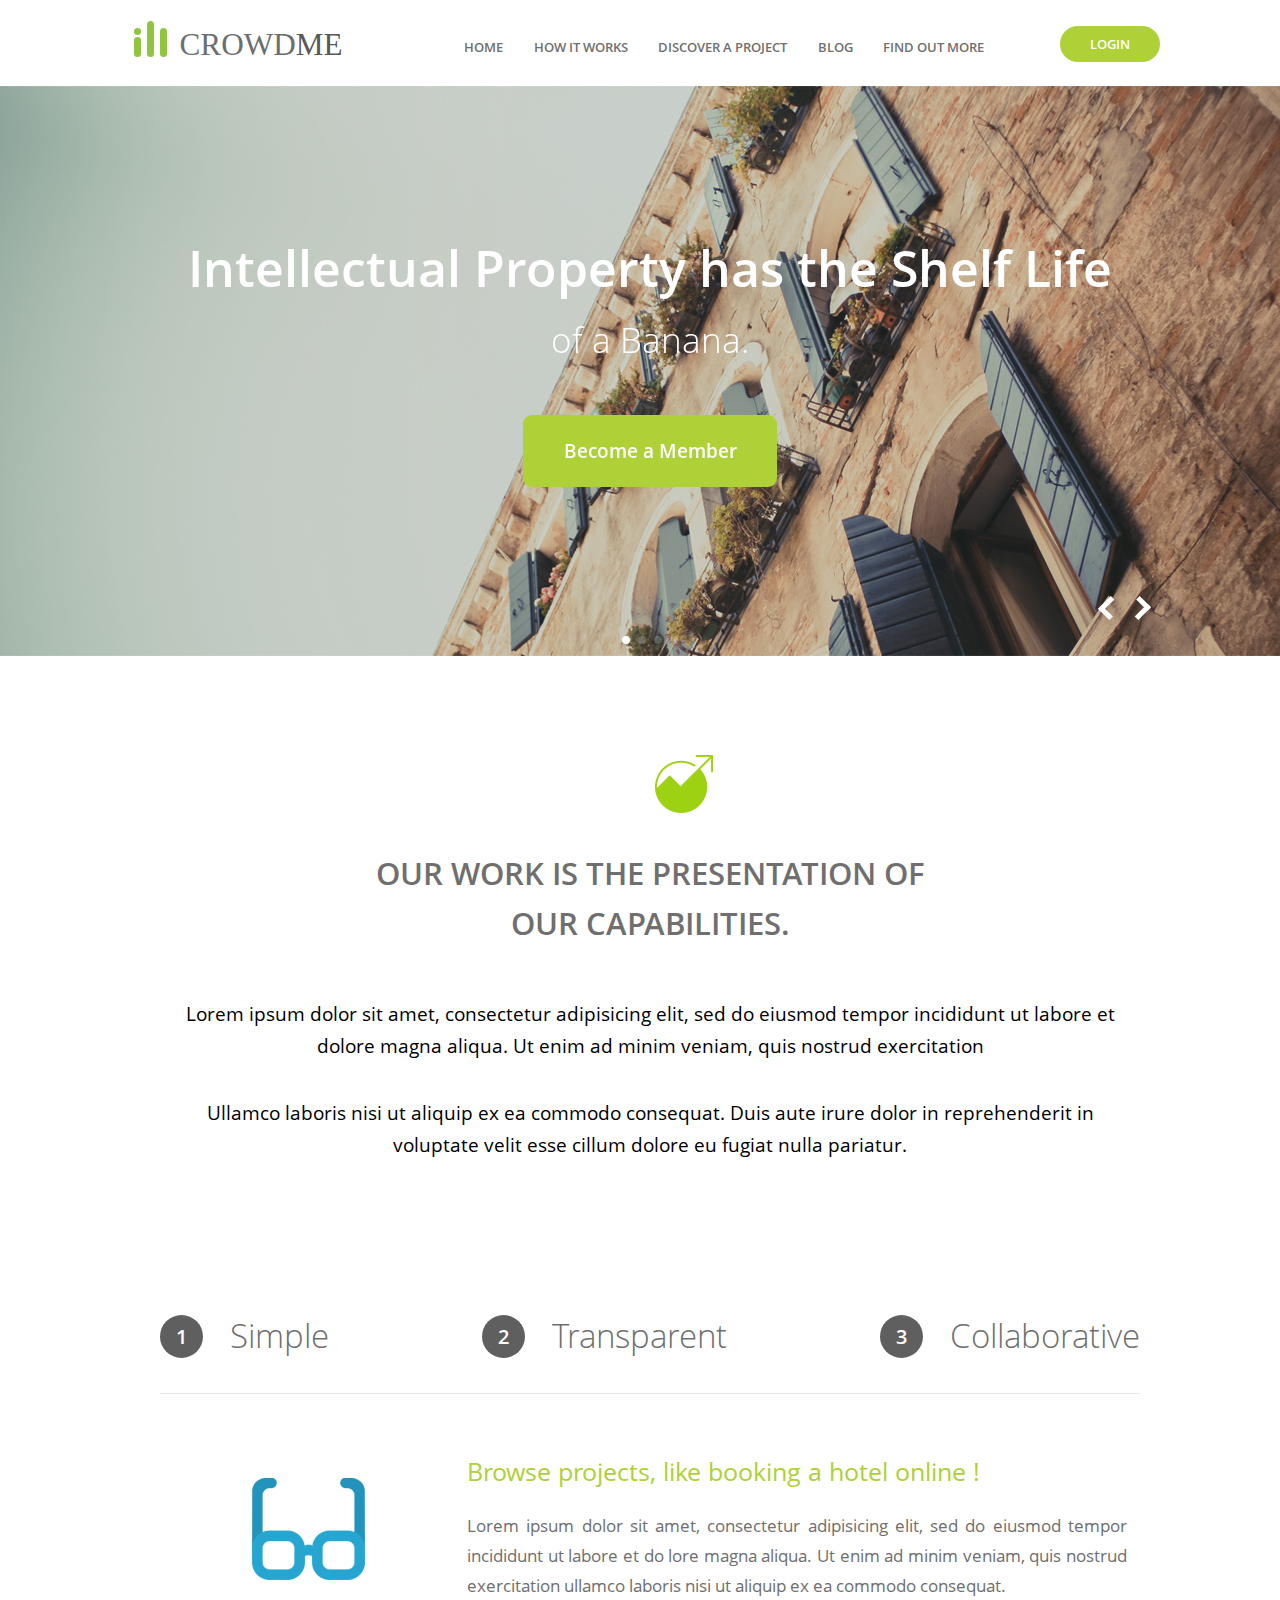
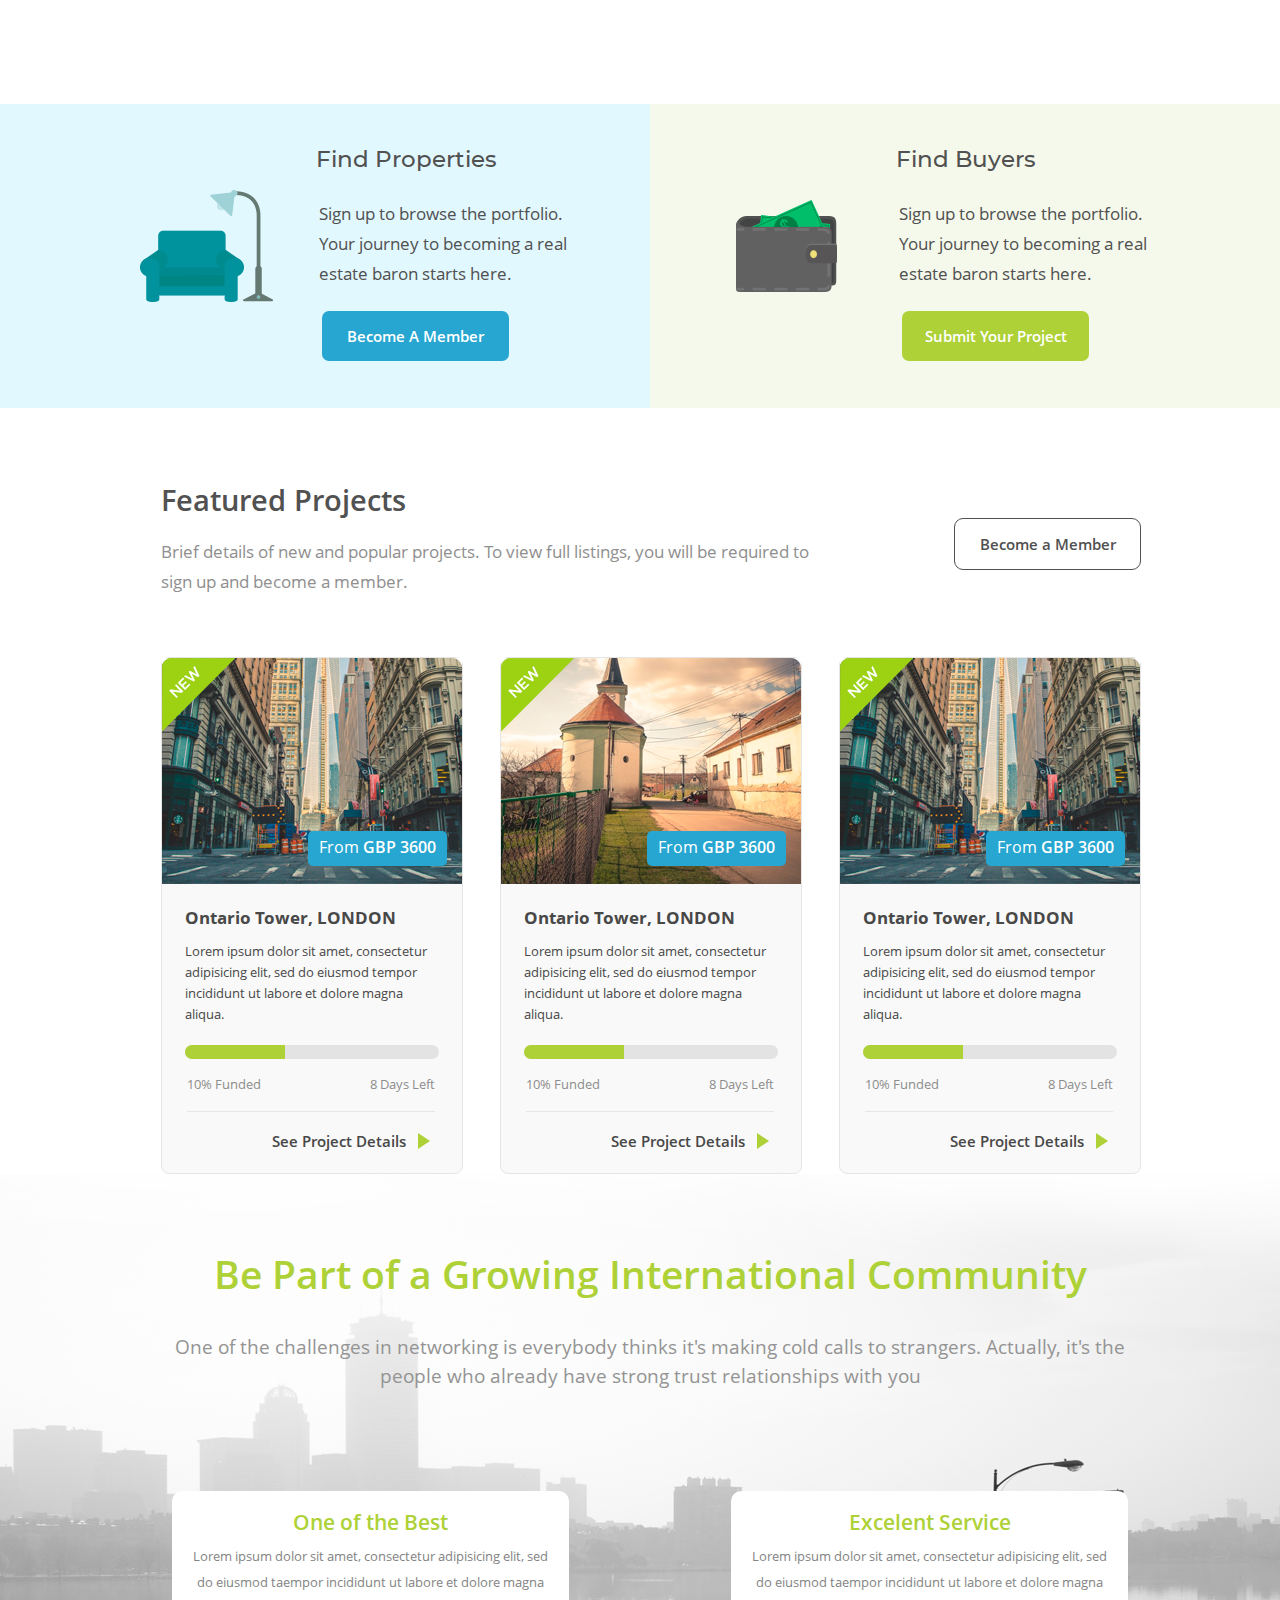
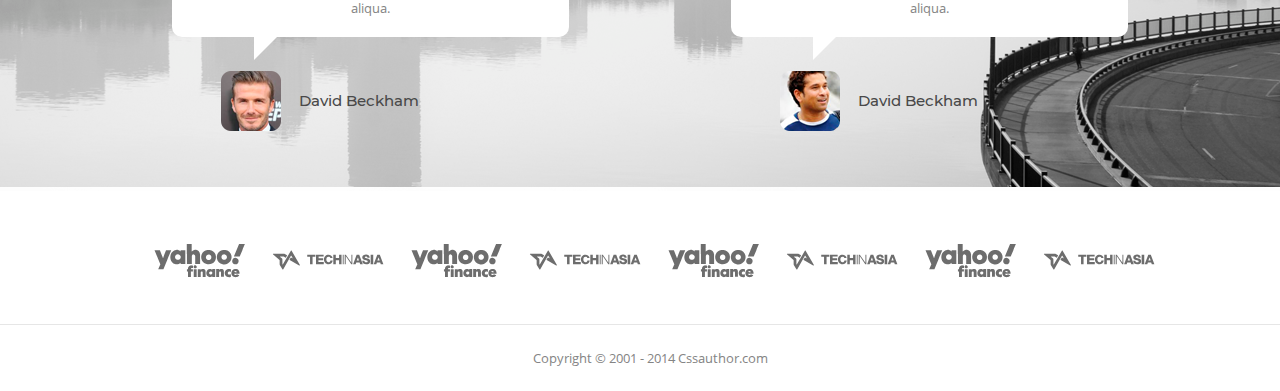
==== index.html @ 262b47b3 "Initial commit" ====
<!DOCTYPE html>
<html lang="en">
<head>
    <meta charset="UTF-8">
    <link rel="stylesheet" href="https://cdn.jsdelivr.net/npm/swiper@9/swiper-bundle.min.css"/>
    <link rel="stylesheet" href="style/style.css">
    <title>Crowdme</title>
</head>
<body>
    <header>
        <div class="header-logo-wrapper">
            <a href="#" class="header-logo">
                <svg id="Logo" xmlns="http://www.w3.org/2000/svg" width="209" height="36" viewBox="0 0 209 36">
                    <defs>
                      <style>
                        .cls-1 {
                          font-size: 31.2px;
                          text-anchor: middle;
                          fill: #6d6e70;
                          font-family: Nunito;
                          text-transform: uppercase;
                        }
                        .cls-2 { fill: #595959; }
                        .cls-3 { fill: #8fc63d; }
                      </style>
                    </defs>
                    <text id="Crowdme" class="cls-1" x="127" y="34"><tspan x="127">Crowd<tspan class="cls-2">me</tspan></tspan></text>
                    <rect id="Rounded_Rectangle_13" data-name="Rounded Rectangle 13" class="cls-3" y="16" width="7" height="20" rx="3.5" ry="3.5"/>
                    <rect id="Rounded_Rectangle_13_copy" data-name="Rounded Rectangle 13 copy" class="cls-3" x="13" width="7" height="36" rx="3.5" ry="3.5"/>
                    <circle class="cls-3" cx="3.5" cy="10.5" r="3.5"/>
                    <rect id="Rounded_Rectangle_13_copy_2" data-name="Rounded Rectangle 13 copy 2" class="cls-3" x="26" y="7" width="7" height="29" rx="3.5" ry="3.5"/>
                  </svg> 
            </a>
        </div>
        <div class="header-nav-wrapper">
            <nav class="header-nav">
                <ul class="header-navigation-list">
                    <li><a href="#" class="navigation-list-item">HOME</a></li>
                    <li><a href="#" class="navigation-list-item">HOW IT WORKS</a></li>
                    <li><a href="#" class="navigation-list-item">DISCOVER A PROJECT</a></li>
                    <li><a href="#" class="navigation-list-item">BLOG</a></li>
                    <li><a href="#" class="navigation-list-item">FIND OUT MORE</a></li>
                </ul>
            </nav>
        </div>
        <div class="header-login-wrapper">
            <a href="#" class="header-login popup-login-open">LOGIN</a>
        </div>
    </header>
    <main>
        <div class="main-image-wrapper">
            <section class="main-image-container">
                <div class="main-slider swiper-container">
                    <div class="main-swiper-slider swiper-wrapper">
                        <div class="swiper-slide">
                            <img src="img/slider/1.jpg" alt="" width="1300" height="570">
                        </div>
                        <div class="swiper-slide">
                            <img src="img/slider/2.jpg" alt="" width="1300" height="570">
                        </div>
                        <div class="swiper-slide">
                            <img src="img/slider/3.jpg" alt="" width="1300" height="570">
                        </div>
                        <div class="swiper-slide">
                            <img src="img/slider/4.jpg" alt="" width="1300" height="570">
                        </div>
                    </div>
                </div>
                <div class="main-header-wrapper">
                    <h1 class="main-header">
                        Intellectual Property has the Shelf Life
                        <span class="main-header-secondline">of a Banana.</span>
                    </h1>
                    <a href="popup-become-a-member.html" class="main-header-member popup-Become-A-Member-open">Become a Member</a>
                </div>
                <div class="main-slider-container">
                    <div class="slider-button previous slide-prev"></div>
                    <div class="slider-button next slide-next"></div>
                </div>
                <div class="swiper-pagination"></div>
            </section>
            <section class="main-work-presentation work-header-wrapper">
                <img src="img/main-work.png" alt="Декоративный элемент: Логотип" width="58" height="58" class="main-work-img">
                <div class="work-wrapper">
                    <h2 class="work-header">OUR WORK IS THE PRESENTATION OF OUR CAPABILITIES.</h2>
                </div>
                <div class="work-paragraph-wrapper">    
                    <p class="work-paragraph">
                        Lorem ipsum dolor sit amet, consectetur adipisicing elit, sed do eiusmod tempor incididunt ut labore et dolore magna aliqua. Ut enim ad minim veniam, quis nostrud exercitation
                    </p>
                    <p class="work-paragraph second-paragraph">
                        Ullamco laboris nisi ut aliquip ex ea commodo consequat. Duis aute irure dolor in reprehenderit in voluptate velit esse cillum dolore eu fugiat nulla pariatur.
                    </p>
                </div>
            </section>
            <section class="main-menu">
                <div class="main-menu-wrapper">
                    <div class="menu-listwrapper">
                        <ul class="main-menu-list">
                            <li class="main-menu-item">
                                <a href="#">
                                    <p class="item-paragraph">Simple</p>
                                </a>
                            </li>
                            <li class="main-menu-item">
                                <a href="#">
                                    <p class="item-paragraph">Transparent</p>
                                </a>
                            </li>
                            <li class="main-menu-item">
                                <a href="#">
                                    <p class="item-paragraph">Collaborative</p>
                                </a>
                            </li>
                        </ul>
                    </div>
                    <div class="menu-textwrapper">
                        <img src="img/main-glasses.png" alt="Декоративный элемент: Очки" width="113" height="113" class="main-menu-img">
                        <div class="main-menu-textwrapper">
                            <h2 class="main-menu-header">Browse projects, like booking a hotel online !</h2>
                            <p class="main-menu-paragraph">
                                Lorem ipsum dolor sit amet, consectetur adipisicing elit, sed do eiusmod tempor incididunt ut labore et do lore magna aliqua. Ut enim ad minim veniam, quis nostrud exercitation ullamco laboris nisi ut aliquip ex ea commodo consequat.
                            </p>
                        </div>
                    </div>
                </div>
            </section>
            <section class="main-findmenu">
                <div class="main-findmenu-wrapper">
                    <div class="findmenu">
                        <img src="img/main-findmenu-1.png" alt="Декоративный элемент: Лампа и кресло" width="133" height="112" class="main-findmenu-img">
                        <div class="findmenu-container">
                            <h2 class="findmenu-header">Find Properties</h2>
                            <p class="findmenu-paragraph">
                                Sign up to browse the portfolio. Your journey to becoming a real estate baron starts here.
                            </p>
                            <div class="findmenu-button-container">
                                <a href="#" class="findmenu-button popup-Become-A-Member-open">Become A Member</a>
                            </div>
                        </div>
                    </div>
                    <div class="findmenu findmenu-second">
                        <img src="img/main-findmenu-2.png" alt="Декоративный элемент: Лампа и кресло" width="133" height="112" class="main-findmenu-img">
                        <div class="findmenu-container">
                            <h2 class="findmenu-header">Find Buyers</h2>
                            <p class="findmenu-paragraph">
                                Sign up to browse the portfolio. Your journey to becoming a real estate baron starts here.
                            </p>
                            <div class="findmenu-button-container">
                                <a href="#" class="findmenu-button submit-button popup-login-open">Submit Your Project</a>
                            </div>
                        </div>
                    </div>
                </div>
            </section>
            <section class="main-featured">
                <div class="main-featured-wrapper">
                    <div class="featured-header-container">
                        <div class="featured-header-wrapper">
                            <h3 class="featured-header">Featured Projects</h3>
                            <p class="featured-paragraph">
                                Brief details of new and popular projects. To view full listings, you will be required to sign up and become a member.
                            </p>
                        </div>
                        <div class="featured-button-wrapper">
                            <a href="#" class="featured-button popup-Become-A-Member-open">Become a Member</a>
                        </div>
                    </div>
                    <div class="featured-cards-container">
                        <article class="featured-card">
                            <div class="card-description-wrapper">
                                <div class="card-img-wrapper">
                                    <img src="img/main-featured-1.png" alt="Карточка продукта" width="300" height="226" class="card-img">
                                    <p class="card-paragraph">From <span class="card-span">GBP 3600</span></p>
                                </div>
                                <div class="card-descriprion-container">
                                    <h4 class="card-description-header">Ontario Tower, LONDON</h4>
                                    <p class="card-description-paragraph">
                                        Lorem ipsum dolor sit amet, consectetur adipisicing elit, sed do eiusmod tempor incididunt ut labore et dolore magna aliqua.
                                    </p>
                                    <div class="card-line-bg">
                                        <div class="card-line card-secondline"></div>
                                    </div>
                                    <table class="card-line-wrapper">
                                        <tr class="card-line-text">
                                            <td class="line-text">10% Funded</td>
                                            <td class="line-text">8 Days Left</td>
                                        </tr>
                                    </table>
                                    <a href="#" class="card-details-wrapper">
                                        See Project Details
                                        <div class="card-details-treangle"></div>
                                    </a>
                                </div>
                            </div>
                        </article>
                        <article class="featured-card">
                            <div class="card-description-wrapper">
                                <div class="card-img-wrapper">
                                    <img src="img/main-featured-2.png" alt="Карточка продукта" width="300" height="226" class="card-img">
                                    <p class="card-paragraph">From <span class="card-span">GBP 3600</span></p>
                                </div>
                                <div class="card-descriprion-container">
                                    <h4 class="card-description-header">Ontario Tower, LONDON</h4>
                                    <p class="card-description-paragraph">
                                        Lorem ipsum dolor sit amet, consectetur adipisicing elit, sed do eiusmod tempor incididunt ut labore et dolore magna aliqua.
                                    </p>
                                    <div class="card-line-bg">
                                        <div class="card-line card-secondline"></div>
                                    </div>
                                    <table class="card-line-wrapper">
                                        <tr class="card-line-text">
                                            <td class="line-text">10% Funded</td>
                                            <td class="line-text">8 Days Left</td>
                                        </tr>
                                    </table>
                                    <a href="#" class="card-details-wrapper">
                                        See Project Details
                                        <div class="card-details-treangle"></div>
                                    </a>
                                </div>
                            </div>
                        </article>
                        <article class="featured-card">
                            <div class="card-description-wrapper">
                                <div class="card-img-wrapper">
                                    <img src="img/main-featured-3.png" alt="Карточка продукта" width="300" height="226" class="card-img">
                                    <p class="card-paragraph">From <span class="card-span">GBP 3600</span></p>
                                </div>
                                <div class="card-descriprion-container">
                                    <h4 class="card-description-header">Ontario Tower, LONDON</h4>
                                    <p class="card-description-paragraph">
                                        Lorem ipsum dolor sit amet, consectetur adipisicing elit, sed do eiusmod tempor incididunt ut labore et dolore magna aliqua.
                                    </p>
                                    <div class="card-line-bg">
                                        <div class="card-line card-secondline"></div>
                                    </div>
                                    <table class="card-line-wrapper">
                                        <tr class="card-line-text">
                                            <td class="line-text">10% Funded</td>
                                            <td class="line-text">8 Days Left</td>
                                        </tr>
                                    </table>
                                    <a href="#" class="card-details-wrapper">
                                        See Project Details
                                        <div class="card-details-treangle"></div>
                                    </a>
                                </div>
                            </div>
                        </article>
                    </div>
                </div>
            </section>
            <section class="main-reviews">
                <div class="main-reviews-wrapper">
                    <div class="main-reviews-header">
                        <h2 class="review-header">Be Part of a Growing International Community</h2>
                        <p class="review-paragraph">
                            One of the challenges in networking is everybody thinks it's making cold calls to strangers. Actually, it's the people who already have strong trust relationships with you
                        </p>
                    </div>
                    <div class="main-reviews-container">
                        <div class="review-container">
                            <div class="review">
                                <h3 class="review-container-header">One of the Best</h3>
                                <p class="review-container-description">
                                    Lorem ipsum dolor sit amet, consectetur adipisicing elit, sed do eiusmod taempor incididunt ut labore et dolore magna aliqua.
                                </p>
                                <div class="review-arrow"></div>
                            </div>
                            <div class="review-people-container">
                                <img src="img/review-face-1.png" alt="Selfie" width="60" height="60" class="review-face-img">
                                <p class="review-people-description">David Beckham</p>
                            </div>
                        </div>
                        <div class="review-container">
                            <div class="review">
                                <h3 class="review-container-header">Excelent Service</h3>
                                <p class="review-container-description">
                                    Lorem ipsum dolor sit amet, consectetur adipisicing elit, sed do eiusmod taempor incididunt ut labore et dolore magna aliqua.
                                </p>
                                <div class="review-arrow"></div>
                            </div>
                            <div class="review-people-container">
                                <img src="img/review-face-2.png" alt="Selfie" width="60" height="60" class="review-face-img">
                                <p class="review-people-description">David Beckham</p>
                            </div>
                        </div>
                    </div>
                </div>
            </section>
        </div>
    </main>
    <footer>
        <div class="footer-wrapper">
            <ul class="footer-logos">
                <li class="footer-logo">
                    <a href="#">
                        <svg xmlns="http://www.w3.org/2000/svg" viewBox="0 0 156.7 106.5" style="enable-background:new 0 0 156.7 106.5" xml:space="preserve"><path d="M61.3 44.5v13h6.4V47.2c.1-.5.2-1 .5-1.4.4-.7 1.1-1 1.9-.9 1.1.1 1.8.7 2 2v10.5h6.4v-6c0-5.1 0-6.1-.1-6.6-.2-1.8-.8-3.2-1.9-4.2-.9-.9-2-1.4-3.3-1.6-.5-.1-1.9 0-2.3.1-1.2.3-2.1.7-2.9 1.6l-.5.4v-9.6h-6.4v13zm68-12.8c-.2.4-6.7 16.1-6.7 16.1h7.6l3.4-8.1c1.9-4.5 3.4-8.2 3.4-8.2h-7.6l-.1.2zm-82 7.4c-1.4.2-2.5.6-3.6 1.3-2.2 1.4-3.6 3.8-4 6.6-.2 1.3-.1 2.9.2 4.1.8 3.1 2.9 5.5 5.6 6.4 1 .3 1.4.4 2.6.4.9 0 1.2 0 1.5-.1 1.3-.3 2.2-.8 3-1.6l.4-.4v1.6h6.2v-18H53V41l-.3-.3c-.7-.8-1.7-1.3-3-1.6-.4-.1-.6-.1-1.4-.1-.5.1-.9.1-1 .1zm40.8 0c-1.7.2-3.5 1-4.8 2-2.5 2.1-3.8 5.4-3.3 8.8.5 3.8 3.2 6.7 7 7.7.8.2 1.6.3 2.6.3 1.8 0 3.1-.3 4.5-1 2.8-1.4 4.6-3.9 5-7 .1-.8.1-2.1 0-2.8-.2-1.5-.8-3-1.7-4.2-.4-.5-1.2-1.4-1.7-1.8-1.4-1.1-3-1.8-4.8-2-.7-.1-2.1-.1-2.8 0zm20.4 0c-1.7.2-3.4.9-4.7 2-.5.4-1.4 1.3-1.7 1.8-.9 1.2-1.4 2.7-1.7 4.2-.1.7-.1 2.1 0 2.8.6 4 3.5 7.1 7.5 7.9.8.2 1.2.2 2.1.2 1.7 0 3.2-.3 4.6-1.1 3.7-1.9 5.7-6.1 4.8-10.4-.8-4-4-6.9-8.1-7.4-.7-.1-2.1-.1-2.8 0zm-89.5.4s1.7 4.1 3.8 9.1c2.1 5 3.8 9.1 3.8 9.1s-.6 1.5-1.4 3.3c-.8 1.8-1.4 3.2-1.4 3.3s1.5 0 3.4 0h3.4L35.7 52c2.8-6.8 5.1-12.3 5.1-12.4 0 0-.7-.1-3.4 0H34l-2.1 5.2c-.9 2.8-1.8 5.2-1.8 5.2s-.9-2.4-2.1-5.2l-2-5.2h-3.5c-1.9-.1-3.5-.1-3.5-.1zm31.4 5.4c1.3.3 2.3 1.3 2.7 2.6.1.5.1 1.4 0 1.9-.3 1.3-1.3 2.3-2.6 2.6-.5.1-1.4.1-1.9 0-1.1-.3-2.1-1.1-2.5-2.1-.5-1.1-.3-2.5.3-3.5.9-1.3 2.4-1.8 4-1.5zm39.9.1c1.4.2 2.5 1.3 2.8 2.7.1.5.1 1.3 0 1.8-.3 1.3-1.3 2.2-2.5 2.6-.4.1-1.5.1-1.9 0-1-.3-1.8-1-2.3-1.9-.3-.6-.3-.9-.3-1.6 0-.6.1-.9.3-1.4.3-.6.7-1.2 1.3-1.6.6-.6 1.6-.8 2.6-.6zm20.3 0c1.2.2 2.2 1 2.6 2.1.2.5.3.8.3 1.4 0 .7-.1 1-.3 1.6-.4.9-1.3 1.6-2.3 1.9-.4.1-1.5.1-1.9 0-1.2-.3-2.2-1.3-2.5-2.6-.1-.5-.1-1.4 0-1.9.4-1.6 1.8-2.7 3.4-2.7.2.1.5.1.7.2zm13.6 4.4c-1.9.2-3.3 1.6-3.7 3.4-.1.5-.1 1.4 0 1.9.4 1.6 1.6 2.7 3.2 3.1.2 0 .6.1.9.1 1.2 0 2.2-.4 3-1.2.9-.9 1.2-1.8 1.2-3 0-1.5-.7-2.8-1.9-3.5-.8-.7-1.9-.9-2.7-.8zm-52.7 9.8c-1.3.4-1.9 1.9-1.2 3 .2.3.6.7.9.8.3.1.3.1.9.1.5 0 .6 0 .9-.1.4-.2.8-.6 1-1 .5-1 0-2.2-1-2.7-.3-.2-.4-.2-.8-.2s-.5 0-.7.1zm-5.4.1c-1.7.3-2.8 1.4-3.3 3.2-.1.3-.1.6-.1 1v.7h-1.4v3h1.4v7.2h3.8v-7.2h2.6v-3h-2.6v-.3c.1-.7.4-1.2 1-1.3.4-.1 1-.1 1.4.1.2.1.3.1.3.1v-3.2l-.3-.1c-.4-.2-.9-.2-1.6-.2-.5-.1-.9 0-1.2 0zM81.3 64c-.8.2-1.4.6-1.8 1.1l-.2.3v-1.2h-3.8v10.2h3.8v-5.9c.1-.4.3-.8.5-1 .5-.4 1.4-.3 1.8.2.3.4.3.4.3 3.6v3h3.8v-3.4c0-3.6 0-4-.2-4.7-.2-.6-.4-1.1-.9-1.5-.4-.4-.8-.7-1.4-.8-.5 0-1.5 0-1.9.1zm9.5-.1c-.6.1-1.5.4-2 .8-1.1.8-1.8 2-2.1 3.5-.1.6-.1 1.7 0 2.3.2.9.5 1.8 1 2.4.7.9 1.6 1.5 2.7 1.7.6.1 1.6.1 2.1-.1.6-.2 1-.4 1.5-.8l.4-.4v1h3.8V64.1h-3.8v1l-.3-.1c-.5-.5-1.2-.9-2-1-.3-.1-1-.1-1.3-.1zm14.5.1c-.7.1-1.4.6-1.8 1.1l-.2.2v-1.2h-3.8v10.2h3.8v-2.9c0-3.1 0-3.1.2-3.6.2-.4.6-.6 1-.6s.6.1.9.3c.4.4.4.3.4 3.7v3h3.8v-3.7c0-3.7 0-3.7-.1-4.1-.1-.2-.2-.6-.3-.9-.2-.4-.3-.5-.6-.8-.4-.4-.7-.6-1.1-.8-.7 0-1.5-.1-2.2.1zm9.9 0c-1.7.3-3 1.1-3.8 2.5-.2.4-.4.9-.6 1.4-.1.5-.1.6-.1 1.4 0 .9 0 1.2.3 1.9.6 1.7 2 3 3.9 3.4.3.1.6.1 1.3.1 1 0 1.4-.1 2.1-.4l.4-.2v-3.4l-.3.2c-.5.3-.8.4-1.4.4-.6 0-.9 0-1.3-.2s-.7-.5-.9-.9c-.1-.3-.1-.3-.1-.8 0-.4 0-.5.1-.8.3-.8 1-1.2 2-1.3.7 0 1 0 2 .5v-3.4l-.3-.1c-1.1-.4-2.3-.5-3.3-.3zm8.6 0c-2.9.5-4.7 3-4.5 5.9.1 1 .4 1.9.9 2.6.7 1.1 1.8 1.8 3.2 2.1.6.1 2.2.1 2.9 0 1-.2 1.9-.7 2.6-1.4.3-.3.8-1 .8-1s-.7-.3-1.6-.6l-1.6-.6-.2.2c-.3.3-.5.4-.9.5-1.1.3-2.2-.3-2.4-1.3v-.2h7v-.9c0-.6 0-1-.1-1.2-.2-1.2-.7-2-1.4-2.8-.7-.7-1.5-1.1-2.6-1.3-.4-.1-1.6-.1-2.1 0zm-53.6 5.3v5.1H74V64.2h-3.8v5.1zm55.1-2.5c.3.1.4.2.7.4.2.2.4.4.4.7v.2h-1.7c-1.9 0-1.8 0-1.6-.4.3-.7 1.2-1.1 2.2-.9zm-32.3.5c.5.1 1.1.6 1.3 1.1.5 1.1 0 2.4-1.2 2.8-.4.1-1 .1-1.4 0-.6-.2-1.2-.7-1.3-1.3-.1-.3-.1-.4-.1-.7 0-.4 0-.5.2-.8.4-.9 1.4-1.3 2.5-1.1z" style="fill-rule:evenodd;clip-rule:evenodd"/></svg>
                    </a>
                </li>
                <li class="footer-logo">
                    <a href="#">
                        <svg xmlns="http://www.w3.org/2000/svg" viewBox="0 0 652 652" style="enable-background:new 0 0 652 652" xml:space="preserve"><path d="m595.4 306 5.8 17.8h-12.4l7-17.8h-.4zm-26.5 37.3H583l3.3-9.1h17.8l3.3 9.1h14.1L602 291.5h-13.7l-19.4 51.8zm-16.6 0h14.1v-51.8h-14.1v51.8zm-45.6-17.8c0 12.4 9.9 17.8 21.5 17.8 10.8 0 21.5-4.1 21.5-16.6 0-9.1-7.5-12.4-14.5-14.5-7.9-2.1-14.9-2.1-14.9-6.2 0-3.3 4.1-4.1 6.2-4.1 4.1 0 8.3 1.2 8.3 5.8h12.4c0-11.2-9.9-16.6-19.9-16.6-9.5 0-20.7 4.1-20.7 15.7 0 9.1 8.3 12.4 14.9 14.1 7.5 2.1 14.5 2.9 14.5 7.5 0 4.1-4.1 5-8.3 5-5.4 0-9.1-2.1-9.1-8.3h-12.4l.5.4zM483.1 306l5.8 17.8h-12.4l7-17.8h-.4zm-26 37.3h13.7l3.3-9.1h18.2l3.3 9.1h14.1l-19.5-51.8h-14.1l-19 51.8zm-45.6 0h5.4v-43.9l30.2 43.9h5.8v-51.8h-5V335l-30.6-43h-5.8v51.3zm-10.8 0h5v-51.8h-5v51.8zm-51.3 0H363v-20.7h17.8v20.7h13.3v-51.8h-13.3v18.6H363V292h-13.7v51.3zm-4.2-33.1c0-11.6-11.2-18.6-21.9-18.6-14.9 0-24.8 11.6-24.8 26.1 0 14.1 9.9 25.7 24.8 25.7 12.4 0 21.9-7.5 22.8-20.7h-12.4c-.8 6.2-4.1 9.5-10.4 9.5-8.3 0-11.6-7.5-11.6-14.5 0-7.5 3.3-14.9 11.6-14.9 5.4 0 9.5 2.5 9.9 7.5h12.4-.4zm-89.8 33.1h42.2v-11.6h-29v-9.9h25.7v-10.4h-24.8v-9.5h27.3V292h-41.4v51.3zm-4.2-51.8h-43.5v11.6H223v40.2h13.7v-40.2H252v-11.6h-.8z"/><path d="M126.1 311c1.2.8 2.5 0 2.1-1.7l-6.6-11.6h-2.5L77.7 371c-1.7 1.7-4.1 1.7-5 0l-14.1-23.6-.8-3.3v-20.7c0-2.1-.8-3.3-2.1-4.1l-33.1-29c-2.1-1.2-1.2-4.1 1.7-4.1h59.2l14.5 8.3c.8.8.8 1.7 0 2.1l-5.8 10.8c0 .8-.8 1.2-1.2.8L79.4 302l-2.5-.8H61.5c-1.2 0-1.7 1.7-.8 2.5l10.4 8.3c1.2 1.2 1.7 2.9 1.7 4.1v27.3c0 1.7 2.1 2.1 2.9.8l43.1-74.5c.8-1.2 4.1-1.2 4.1 0l44.3 76.6c2.1 2.5-.8 5-3.3 4.1l-51.4-30.2c-.8 0-1.2-1.2-.8-1.7l6.2-10.4c0-.8 1.2-.8 2.1-.8l6.2 4.1v-.4z" style="fill:#6d6d6d"/></svg>
                    </a>
                </li>
                <li class="footer-logo">
                    <a href="#">
                        <svg xmlns="http://www.w3.org/2000/svg" viewBox="0 0 156.7 106.5" style="enable-background:new 0 0 156.7 106.5" xml:space="preserve"><path d="M61.3 44.5v13h6.4V47.2c.1-.5.2-1 .5-1.4.4-.7 1.1-1 1.9-.9 1.1.1 1.8.7 2 2v10.5h6.4v-6c0-5.1 0-6.1-.1-6.6-.2-1.8-.8-3.2-1.9-4.2-.9-.9-2-1.4-3.3-1.6-.5-.1-1.9 0-2.3.1-1.2.3-2.1.7-2.9 1.6l-.5.4v-9.6h-6.4v13zm68-12.8c-.2.4-6.7 16.1-6.7 16.1h7.6l3.4-8.1c1.9-4.5 3.4-8.2 3.4-8.2h-7.6l-.1.2zm-82 7.4c-1.4.2-2.5.6-3.6 1.3-2.2 1.4-3.6 3.8-4 6.6-.2 1.3-.1 2.9.2 4.1.8 3.1 2.9 5.5 5.6 6.4 1 .3 1.4.4 2.6.4.9 0 1.2 0 1.5-.1 1.3-.3 2.2-.8 3-1.6l.4-.4v1.6h6.2v-18H53V41l-.3-.3c-.7-.8-1.7-1.3-3-1.6-.4-.1-.6-.1-1.4-.1-.5.1-.9.1-1 .1zm40.8 0c-1.7.2-3.5 1-4.8 2-2.5 2.1-3.8 5.4-3.3 8.8.5 3.8 3.2 6.7 7 7.7.8.2 1.6.3 2.6.3 1.8 0 3.1-.3 4.5-1 2.8-1.4 4.6-3.9 5-7 .1-.8.1-2.1 0-2.8-.2-1.5-.8-3-1.7-4.2-.4-.5-1.2-1.4-1.7-1.8-1.4-1.1-3-1.8-4.8-2-.7-.1-2.1-.1-2.8 0zm20.4 0c-1.7.2-3.4.9-4.7 2-.5.4-1.4 1.3-1.7 1.8-.9 1.2-1.4 2.7-1.7 4.2-.1.7-.1 2.1 0 2.8.6 4 3.5 7.1 7.5 7.9.8.2 1.2.2 2.1.2 1.7 0 3.2-.3 4.6-1.1 3.7-1.9 5.7-6.1 4.8-10.4-.8-4-4-6.9-8.1-7.4-.7-.1-2.1-.1-2.8 0zm-89.5.4s1.7 4.1 3.8 9.1c2.1 5 3.8 9.1 3.8 9.1s-.6 1.5-1.4 3.3c-.8 1.8-1.4 3.2-1.4 3.3s1.5 0 3.4 0h3.4L35.7 52c2.8-6.8 5.1-12.3 5.1-12.4 0 0-.7-.1-3.4 0H34l-2.1 5.2c-.9 2.8-1.8 5.2-1.8 5.2s-.9-2.4-2.1-5.2l-2-5.2h-3.5c-1.9-.1-3.5-.1-3.5-.1zm31.4 5.4c1.3.3 2.3 1.3 2.7 2.6.1.5.1 1.4 0 1.9-.3 1.3-1.3 2.3-2.6 2.6-.5.1-1.4.1-1.9 0-1.1-.3-2.1-1.1-2.5-2.1-.5-1.1-.3-2.5.3-3.5.9-1.3 2.4-1.8 4-1.5zm39.9.1c1.4.2 2.5 1.3 2.8 2.7.1.5.1 1.3 0 1.8-.3 1.3-1.3 2.2-2.5 2.6-.4.1-1.5.1-1.9 0-1-.3-1.8-1-2.3-1.9-.3-.6-.3-.9-.3-1.6 0-.6.1-.9.3-1.4.3-.6.7-1.2 1.3-1.6.6-.6 1.6-.8 2.6-.6zm20.3 0c1.2.2 2.2 1 2.6 2.1.2.5.3.8.3 1.4 0 .7-.1 1-.3 1.6-.4.9-1.3 1.6-2.3 1.9-.4.1-1.5.1-1.9 0-1.2-.3-2.2-1.3-2.5-2.6-.1-.5-.1-1.4 0-1.9.4-1.6 1.8-2.7 3.4-2.7.2.1.5.1.7.2zm13.6 4.4c-1.9.2-3.3 1.6-3.7 3.4-.1.5-.1 1.4 0 1.9.4 1.6 1.6 2.7 3.2 3.1.2 0 .6.1.9.1 1.2 0 2.2-.4 3-1.2.9-.9 1.2-1.8 1.2-3 0-1.5-.7-2.8-1.9-3.5-.8-.7-1.9-.9-2.7-.8zm-52.7 9.8c-1.3.4-1.9 1.9-1.2 3 .2.3.6.7.9.8.3.1.3.1.9.1.5 0 .6 0 .9-.1.4-.2.8-.6 1-1 .5-1 0-2.2-1-2.7-.3-.2-.4-.2-.8-.2s-.5 0-.7.1zm-5.4.1c-1.7.3-2.8 1.4-3.3 3.2-.1.3-.1.6-.1 1v.7h-1.4v3h1.4v7.2h3.8v-7.2h2.6v-3h-2.6v-.3c.1-.7.4-1.2 1-1.3.4-.1 1-.1 1.4.1.2.1.3.1.3.1v-3.2l-.3-.1c-.4-.2-.9-.2-1.6-.2-.5-.1-.9 0-1.2 0zM81.3 64c-.8.2-1.4.6-1.8 1.1l-.2.3v-1.2h-3.8v10.2h3.8v-5.9c.1-.4.3-.8.5-1 .5-.4 1.4-.3 1.8.2.3.4.3.4.3 3.6v3h3.8v-3.4c0-3.6 0-4-.2-4.7-.2-.6-.4-1.1-.9-1.5-.4-.4-.8-.7-1.4-.8-.5 0-1.5 0-1.9.1zm9.5-.1c-.6.1-1.5.4-2 .8-1.1.8-1.8 2-2.1 3.5-.1.6-.1 1.7 0 2.3.2.9.5 1.8 1 2.4.7.9 1.6 1.5 2.7 1.7.6.1 1.6.1 2.1-.1.6-.2 1-.4 1.5-.8l.4-.4v1h3.8V64.1h-3.8v1l-.3-.1c-.5-.5-1.2-.9-2-1-.3-.1-1-.1-1.3-.1zm14.5.1c-.7.1-1.4.6-1.8 1.1l-.2.2v-1.2h-3.8v10.2h3.8v-2.9c0-3.1 0-3.1.2-3.6.2-.4.6-.6 1-.6s.6.1.9.3c.4.4.4.3.4 3.7v3h3.8v-3.7c0-3.7 0-3.7-.1-4.1-.1-.2-.2-.6-.3-.9-.2-.4-.3-.5-.6-.8-.4-.4-.7-.6-1.1-.8-.7 0-1.5-.1-2.2.1zm9.9 0c-1.7.3-3 1.1-3.8 2.5-.2.4-.4.9-.6 1.4-.1.5-.1.6-.1 1.4 0 .9 0 1.2.3 1.9.6 1.7 2 3 3.9 3.4.3.1.6.1 1.3.1 1 0 1.4-.1 2.1-.4l.4-.2v-3.4l-.3.2c-.5.3-.8.4-1.4.4-.6 0-.9 0-1.3-.2s-.7-.5-.9-.9c-.1-.3-.1-.3-.1-.8 0-.4 0-.5.1-.8.3-.8 1-1.2 2-1.3.7 0 1 0 2 .5v-3.4l-.3-.1c-1.1-.4-2.3-.5-3.3-.3zm8.6 0c-2.9.5-4.7 3-4.5 5.9.1 1 .4 1.9.9 2.6.7 1.1 1.8 1.8 3.2 2.1.6.1 2.2.1 2.9 0 1-.2 1.9-.7 2.6-1.4.3-.3.8-1 .8-1s-.7-.3-1.6-.6l-1.6-.6-.2.2c-.3.3-.5.4-.9.5-1.1.3-2.2-.3-2.4-1.3v-.2h7v-.9c0-.6 0-1-.1-1.2-.2-1.2-.7-2-1.4-2.8-.7-.7-1.5-1.1-2.6-1.3-.4-.1-1.6-.1-2.1 0zm-53.6 5.3v5.1H74V64.2h-3.8v5.1zm55.1-2.5c.3.1.4.2.7.4.2.2.4.4.4.7v.2h-1.7c-1.9 0-1.8 0-1.6-.4.3-.7 1.2-1.1 2.2-.9zm-32.3.5c.5.1 1.1.6 1.3 1.1.5 1.1 0 2.4-1.2 2.8-.4.1-1 .1-1.4 0-.6-.2-1.2-.7-1.3-1.3-.1-.3-.1-.4-.1-.7 0-.4 0-.5.2-.8.4-.9 1.4-1.3 2.5-1.1z" style="fill-rule:evenodd;clip-rule:evenodd"/></svg>
                    </a>
                </li>
                <li class="footer-logo">
                    <a href="#">
                        <svg xmlns="http://www.w3.org/2000/svg" viewBox="0 0 652 652" style="enable-background:new 0 0 652 652" xml:space="preserve"><path d="m595.4 306 5.8 17.8h-12.4l7-17.8h-.4zm-26.5 37.3H583l3.3-9.1h17.8l3.3 9.1h14.1L602 291.5h-13.7l-19.4 51.8zm-16.6 0h14.1v-51.8h-14.1v51.8zm-45.6-17.8c0 12.4 9.9 17.8 21.5 17.8 10.8 0 21.5-4.1 21.5-16.6 0-9.1-7.5-12.4-14.5-14.5-7.9-2.1-14.9-2.1-14.9-6.2 0-3.3 4.1-4.1 6.2-4.1 4.1 0 8.3 1.2 8.3 5.8h12.4c0-11.2-9.9-16.6-19.9-16.6-9.5 0-20.7 4.1-20.7 15.7 0 9.1 8.3 12.4 14.9 14.1 7.5 2.1 14.5 2.9 14.5 7.5 0 4.1-4.1 5-8.3 5-5.4 0-9.1-2.1-9.1-8.3h-12.4l.5.4zM483.1 306l5.8 17.8h-12.4l7-17.8h-.4zm-26 37.3h13.7l3.3-9.1h18.2l3.3 9.1h14.1l-19.5-51.8h-14.1l-19 51.8zm-45.6 0h5.4v-43.9l30.2 43.9h5.8v-51.8h-5V335l-30.6-43h-5.8v51.3zm-10.8 0h5v-51.8h-5v51.8zm-51.3 0H363v-20.7h17.8v20.7h13.3v-51.8h-13.3v18.6H363V292h-13.7v51.3zm-4.2-33.1c0-11.6-11.2-18.6-21.9-18.6-14.9 0-24.8 11.6-24.8 26.1 0 14.1 9.9 25.7 24.8 25.7 12.4 0 21.9-7.5 22.8-20.7h-12.4c-.8 6.2-4.1 9.5-10.4 9.5-8.3 0-11.6-7.5-11.6-14.5 0-7.5 3.3-14.9 11.6-14.9 5.4 0 9.5 2.5 9.9 7.5h12.4-.4zm-89.8 33.1h42.2v-11.6h-29v-9.9h25.7v-10.4h-24.8v-9.5h27.3V292h-41.4v51.3zm-4.2-51.8h-43.5v11.6H223v40.2h13.7v-40.2H252v-11.6h-.8z"/><path d="M126.1 311c1.2.8 2.5 0 2.1-1.7l-6.6-11.6h-2.5L77.7 371c-1.7 1.7-4.1 1.7-5 0l-14.1-23.6-.8-3.3v-20.7c0-2.1-.8-3.3-2.1-4.1l-33.1-29c-2.1-1.2-1.2-4.1 1.7-4.1h59.2l14.5 8.3c.8.8.8 1.7 0 2.1l-5.8 10.8c0 .8-.8 1.2-1.2.8L79.4 302l-2.5-.8H61.5c-1.2 0-1.7 1.7-.8 2.5l10.4 8.3c1.2 1.2 1.7 2.9 1.7 4.1v27.3c0 1.7 2.1 2.1 2.9.8l43.1-74.5c.8-1.2 4.1-1.2 4.1 0l44.3 76.6c2.1 2.5-.8 5-3.3 4.1l-51.4-30.2c-.8 0-1.2-1.2-.8-1.7l6.2-10.4c0-.8 1.2-.8 2.1-.8l6.2 4.1v-.4z" style="fill:#6d6d6d"/></svg>
                    </a>
                </li>
                <li class="footer-logo">
                    <a href="#">
                        <svg xmlns="http://www.w3.org/2000/svg" viewBox="0 0 156.7 106.5" style="enable-background:new 0 0 156.7 106.5" xml:space="preserve"><path d="M61.3 44.5v13h6.4V47.2c.1-.5.2-1 .5-1.4.4-.7 1.1-1 1.9-.9 1.1.1 1.8.7 2 2v10.5h6.4v-6c0-5.1 0-6.1-.1-6.6-.2-1.8-.8-3.2-1.9-4.2-.9-.9-2-1.4-3.3-1.6-.5-.1-1.9 0-2.3.1-1.2.3-2.1.7-2.9 1.6l-.5.4v-9.6h-6.4v13zm68-12.8c-.2.4-6.7 16.1-6.7 16.1h7.6l3.4-8.1c1.9-4.5 3.4-8.2 3.4-8.2h-7.6l-.1.2zm-82 7.4c-1.4.2-2.5.6-3.6 1.3-2.2 1.4-3.6 3.8-4 6.6-.2 1.3-.1 2.9.2 4.1.8 3.1 2.9 5.5 5.6 6.4 1 .3 1.4.4 2.6.4.9 0 1.2 0 1.5-.1 1.3-.3 2.2-.8 3-1.6l.4-.4v1.6h6.2v-18H53V41l-.3-.3c-.7-.8-1.7-1.3-3-1.6-.4-.1-.6-.1-1.4-.1-.5.1-.9.1-1 .1zm40.8 0c-1.7.2-3.5 1-4.8 2-2.5 2.1-3.8 5.4-3.3 8.8.5 3.8 3.2 6.7 7 7.7.8.2 1.6.3 2.6.3 1.8 0 3.1-.3 4.5-1 2.8-1.4 4.6-3.9 5-7 .1-.8.1-2.1 0-2.8-.2-1.5-.8-3-1.7-4.2-.4-.5-1.2-1.4-1.7-1.8-1.4-1.1-3-1.8-4.8-2-.7-.1-2.1-.1-2.8 0zm20.4 0c-1.7.2-3.4.9-4.7 2-.5.4-1.4 1.3-1.7 1.8-.9 1.2-1.4 2.7-1.7 4.2-.1.7-.1 2.1 0 2.8.6 4 3.5 7.1 7.5 7.9.8.2 1.2.2 2.1.2 1.7 0 3.2-.3 4.6-1.1 3.7-1.9 5.7-6.1 4.8-10.4-.8-4-4-6.9-8.1-7.4-.7-.1-2.1-.1-2.8 0zm-89.5.4s1.7 4.1 3.8 9.1c2.1 5 3.8 9.1 3.8 9.1s-.6 1.5-1.4 3.3c-.8 1.8-1.4 3.2-1.4 3.3s1.5 0 3.4 0h3.4L35.7 52c2.8-6.8 5.1-12.3 5.1-12.4 0 0-.7-.1-3.4 0H34l-2.1 5.2c-.9 2.8-1.8 5.2-1.8 5.2s-.9-2.4-2.1-5.2l-2-5.2h-3.5c-1.9-.1-3.5-.1-3.5-.1zm31.4 5.4c1.3.3 2.3 1.3 2.7 2.6.1.5.1 1.4 0 1.9-.3 1.3-1.3 2.3-2.6 2.6-.5.1-1.4.1-1.9 0-1.1-.3-2.1-1.1-2.5-2.1-.5-1.1-.3-2.5.3-3.5.9-1.3 2.4-1.8 4-1.5zm39.9.1c1.4.2 2.5 1.3 2.8 2.7.1.5.1 1.3 0 1.8-.3 1.3-1.3 2.2-2.5 2.6-.4.1-1.5.1-1.9 0-1-.3-1.8-1-2.3-1.9-.3-.6-.3-.9-.3-1.6 0-.6.1-.9.3-1.4.3-.6.7-1.2 1.3-1.6.6-.6 1.6-.8 2.6-.6zm20.3 0c1.2.2 2.2 1 2.6 2.1.2.5.3.8.3 1.4 0 .7-.1 1-.3 1.6-.4.9-1.3 1.6-2.3 1.9-.4.1-1.5.1-1.9 0-1.2-.3-2.2-1.3-2.5-2.6-.1-.5-.1-1.4 0-1.9.4-1.6 1.8-2.7 3.4-2.7.2.1.5.1.7.2zm13.6 4.4c-1.9.2-3.3 1.6-3.7 3.4-.1.5-.1 1.4 0 1.9.4 1.6 1.6 2.7 3.2 3.1.2 0 .6.1.9.1 1.2 0 2.2-.4 3-1.2.9-.9 1.2-1.8 1.2-3 0-1.5-.7-2.8-1.9-3.5-.8-.7-1.9-.9-2.7-.8zm-52.7 9.8c-1.3.4-1.9 1.9-1.2 3 .2.3.6.7.9.8.3.1.3.1.9.1.5 0 .6 0 .9-.1.4-.2.8-.6 1-1 .5-1 0-2.2-1-2.7-.3-.2-.4-.2-.8-.2s-.5 0-.7.1zm-5.4.1c-1.7.3-2.8 1.4-3.3 3.2-.1.3-.1.6-.1 1v.7h-1.4v3h1.4v7.2h3.8v-7.2h2.6v-3h-2.6v-.3c.1-.7.4-1.2 1-1.3.4-.1 1-.1 1.4.1.2.1.3.1.3.1v-3.2l-.3-.1c-.4-.2-.9-.2-1.6-.2-.5-.1-.9 0-1.2 0zM81.3 64c-.8.2-1.4.6-1.8 1.1l-.2.3v-1.2h-3.8v10.2h3.8v-5.9c.1-.4.3-.8.5-1 .5-.4 1.4-.3 1.8.2.3.4.3.4.3 3.6v3h3.8v-3.4c0-3.6 0-4-.2-4.7-.2-.6-.4-1.1-.9-1.5-.4-.4-.8-.7-1.4-.8-.5 0-1.5 0-1.9.1zm9.5-.1c-.6.1-1.5.4-2 .8-1.1.8-1.8 2-2.1 3.5-.1.6-.1 1.7 0 2.3.2.9.5 1.8 1 2.4.7.9 1.6 1.5 2.7 1.7.6.1 1.6.1 2.1-.1.6-.2 1-.4 1.5-.8l.4-.4v1h3.8V64.1h-3.8v1l-.3-.1c-.5-.5-1.2-.9-2-1-.3-.1-1-.1-1.3-.1zm14.5.1c-.7.1-1.4.6-1.8 1.1l-.2.2v-1.2h-3.8v10.2h3.8v-2.9c0-3.1 0-3.1.2-3.6.2-.4.6-.6 1-.6s.6.1.9.3c.4.4.4.3.4 3.7v3h3.8v-3.7c0-3.7 0-3.7-.1-4.1-.1-.2-.2-.6-.3-.9-.2-.4-.3-.5-.6-.8-.4-.4-.7-.6-1.1-.8-.7 0-1.5-.1-2.2.1zm9.9 0c-1.7.3-3 1.1-3.8 2.5-.2.4-.4.9-.6 1.4-.1.5-.1.6-.1 1.4 0 .9 0 1.2.3 1.9.6 1.7 2 3 3.9 3.4.3.1.6.1 1.3.1 1 0 1.4-.1 2.1-.4l.4-.2v-3.4l-.3.2c-.5.3-.8.4-1.4.4-.6 0-.9 0-1.3-.2s-.7-.5-.9-.9c-.1-.3-.1-.3-.1-.8 0-.4 0-.5.1-.8.3-.8 1-1.2 2-1.3.7 0 1 0 2 .5v-3.4l-.3-.1c-1.1-.4-2.3-.5-3.3-.3zm8.6 0c-2.9.5-4.7 3-4.5 5.9.1 1 .4 1.9.9 2.6.7 1.1 1.8 1.8 3.2 2.1.6.1 2.2.1 2.9 0 1-.2 1.9-.7 2.6-1.4.3-.3.8-1 .8-1s-.7-.3-1.6-.6l-1.6-.6-.2.2c-.3.3-.5.4-.9.5-1.1.3-2.2-.3-2.4-1.3v-.2h7v-.9c0-.6 0-1-.1-1.2-.2-1.2-.7-2-1.4-2.8-.7-.7-1.5-1.1-2.6-1.3-.4-.1-1.6-.1-2.1 0zm-53.6 5.3v5.1H74V64.2h-3.8v5.1zm55.1-2.5c.3.1.4.2.7.4.2.2.4.4.4.7v.2h-1.7c-1.9 0-1.8 0-1.6-.4.3-.7 1.2-1.1 2.2-.9zm-32.3.5c.5.1 1.1.6 1.3 1.1.5 1.1 0 2.4-1.2 2.8-.4.1-1 .1-1.4 0-.6-.2-1.2-.7-1.3-1.3-.1-.3-.1-.4-.1-.7 0-.4 0-.5.2-.8.4-.9 1.4-1.3 2.5-1.1z" style="fill-rule:evenodd;clip-rule:evenodd"/></svg>
                    </a>
                </li>
                <li class="footer-logo">
                    <a href="#">
                        <svg xmlns="http://www.w3.org/2000/svg" viewBox="0 0 652 652" style="enable-background:new 0 0 652 652" xml:space="preserve"><path d="m595.4 306 5.8 17.8h-12.4l7-17.8h-.4zm-26.5 37.3H583l3.3-9.1h17.8l3.3 9.1h14.1L602 291.5h-13.7l-19.4 51.8zm-16.6 0h14.1v-51.8h-14.1v51.8zm-45.6-17.8c0 12.4 9.9 17.8 21.5 17.8 10.8 0 21.5-4.1 21.5-16.6 0-9.1-7.5-12.4-14.5-14.5-7.9-2.1-14.9-2.1-14.9-6.2 0-3.3 4.1-4.1 6.2-4.1 4.1 0 8.3 1.2 8.3 5.8h12.4c0-11.2-9.9-16.6-19.9-16.6-9.5 0-20.7 4.1-20.7 15.7 0 9.1 8.3 12.4 14.9 14.1 7.5 2.1 14.5 2.9 14.5 7.5 0 4.1-4.1 5-8.3 5-5.4 0-9.1-2.1-9.1-8.3h-12.4l.5.4zM483.1 306l5.8 17.8h-12.4l7-17.8h-.4zm-26 37.3h13.7l3.3-9.1h18.2l3.3 9.1h14.1l-19.5-51.8h-14.1l-19 51.8zm-45.6 0h5.4v-43.9l30.2 43.9h5.8v-51.8h-5V335l-30.6-43h-5.8v51.3zm-10.8 0h5v-51.8h-5v51.8zm-51.3 0H363v-20.7h17.8v20.7h13.3v-51.8h-13.3v18.6H363V292h-13.7v51.3zm-4.2-33.1c0-11.6-11.2-18.6-21.9-18.6-14.9 0-24.8 11.6-24.8 26.1 0 14.1 9.9 25.7 24.8 25.7 12.4 0 21.9-7.5 22.8-20.7h-12.4c-.8 6.2-4.1 9.5-10.4 9.5-8.3 0-11.6-7.5-11.6-14.5 0-7.5 3.3-14.9 11.6-14.9 5.4 0 9.5 2.5 9.9 7.5h12.4-.4zm-89.8 33.1h42.2v-11.6h-29v-9.9h25.7v-10.4h-24.8v-9.5h27.3V292h-41.4v51.3zm-4.2-51.8h-43.5v11.6H223v40.2h13.7v-40.2H252v-11.6h-.8z"/><path d="M126.1 311c1.2.8 2.5 0 2.1-1.7l-6.6-11.6h-2.5L77.7 371c-1.7 1.7-4.1 1.7-5 0l-14.1-23.6-.8-3.3v-20.7c0-2.1-.8-3.3-2.1-4.1l-33.1-29c-2.1-1.2-1.2-4.1 1.7-4.1h59.2l14.5 8.3c.8.8.8 1.7 0 2.1l-5.8 10.8c0 .8-.8 1.2-1.2.8L79.4 302l-2.5-.8H61.5c-1.2 0-1.7 1.7-.8 2.5l10.4 8.3c1.2 1.2 1.7 2.9 1.7 4.1v27.3c0 1.7 2.1 2.1 2.9.8l43.1-74.5c.8-1.2 4.1-1.2 4.1 0l44.3 76.6c2.1 2.5-.8 5-3.3 4.1l-51.4-30.2c-.8 0-1.2-1.2-.8-1.7l6.2-10.4c0-.8 1.2-.8 2.1-.8l6.2 4.1v-.4z" style="fill:#6d6d6d"/></svg>
                    </a>
                </li>
                <li class="footer-logo">
                    <a href="#">
                        <svg xmlns="http://www.w3.org/2000/svg" viewBox="0 0 156.7 106.5" style="enable-background:new 0 0 156.7 106.5" xml:space="preserve"><path d="M61.3 44.5v13h6.4V47.2c.1-.5.2-1 .5-1.4.4-.7 1.1-1 1.9-.9 1.1.1 1.8.7 2 2v10.5h6.4v-6c0-5.1 0-6.1-.1-6.6-.2-1.8-.8-3.2-1.9-4.2-.9-.9-2-1.4-3.3-1.6-.5-.1-1.9 0-2.3.1-1.2.3-2.1.7-2.9 1.6l-.5.4v-9.6h-6.4v13zm68-12.8c-.2.4-6.7 16.1-6.7 16.1h7.6l3.4-8.1c1.9-4.5 3.4-8.2 3.4-8.2h-7.6l-.1.2zm-82 7.4c-1.4.2-2.5.6-3.6 1.3-2.2 1.4-3.6 3.8-4 6.6-.2 1.3-.1 2.9.2 4.1.8 3.1 2.9 5.5 5.6 6.4 1 .3 1.4.4 2.6.4.9 0 1.2 0 1.5-.1 1.3-.3 2.2-.8 3-1.6l.4-.4v1.6h6.2v-18H53V41l-.3-.3c-.7-.8-1.7-1.3-3-1.6-.4-.1-.6-.1-1.4-.1-.5.1-.9.1-1 .1zm40.8 0c-1.7.2-3.5 1-4.8 2-2.5 2.1-3.8 5.4-3.3 8.8.5 3.8 3.2 6.7 7 7.7.8.2 1.6.3 2.6.3 1.8 0 3.1-.3 4.5-1 2.8-1.4 4.6-3.9 5-7 .1-.8.1-2.1 0-2.8-.2-1.5-.8-3-1.7-4.2-.4-.5-1.2-1.4-1.7-1.8-1.4-1.1-3-1.8-4.8-2-.7-.1-2.1-.1-2.8 0zm20.4 0c-1.7.2-3.4.9-4.7 2-.5.4-1.4 1.3-1.7 1.8-.9 1.2-1.4 2.7-1.7 4.2-.1.7-.1 2.1 0 2.8.6 4 3.5 7.1 7.5 7.9.8.2 1.2.2 2.1.2 1.7 0 3.2-.3 4.6-1.1 3.7-1.9 5.7-6.1 4.8-10.4-.8-4-4-6.9-8.1-7.4-.7-.1-2.1-.1-2.8 0zm-89.5.4s1.7 4.1 3.8 9.1c2.1 5 3.8 9.1 3.8 9.1s-.6 1.5-1.4 3.3c-.8 1.8-1.4 3.2-1.4 3.3s1.5 0 3.4 0h3.4L35.7 52c2.8-6.8 5.1-12.3 5.1-12.4 0 0-.7-.1-3.4 0H34l-2.1 5.2c-.9 2.8-1.8 5.2-1.8 5.2s-.9-2.4-2.1-5.2l-2-5.2h-3.5c-1.9-.1-3.5-.1-3.5-.1zm31.4 5.4c1.3.3 2.3 1.3 2.7 2.6.1.5.1 1.4 0 1.9-.3 1.3-1.3 2.3-2.6 2.6-.5.1-1.4.1-1.9 0-1.1-.3-2.1-1.1-2.5-2.1-.5-1.1-.3-2.5.3-3.5.9-1.3 2.4-1.8 4-1.5zm39.9.1c1.4.2 2.5 1.3 2.8 2.7.1.5.1 1.3 0 1.8-.3 1.3-1.3 2.2-2.5 2.6-.4.1-1.5.1-1.9 0-1-.3-1.8-1-2.3-1.9-.3-.6-.3-.9-.3-1.6 0-.6.1-.9.3-1.4.3-.6.7-1.2 1.3-1.6.6-.6 1.6-.8 2.6-.6zm20.3 0c1.2.2 2.2 1 2.6 2.1.2.5.3.8.3 1.4 0 .7-.1 1-.3 1.6-.4.9-1.3 1.6-2.3 1.9-.4.1-1.5.1-1.9 0-1.2-.3-2.2-1.3-2.5-2.6-.1-.5-.1-1.4 0-1.9.4-1.6 1.8-2.7 3.4-2.7.2.1.5.1.7.2zm13.6 4.4c-1.9.2-3.3 1.6-3.7 3.4-.1.5-.1 1.4 0 1.9.4 1.6 1.6 2.7 3.2 3.1.2 0 .6.1.9.1 1.2 0 2.2-.4 3-1.2.9-.9 1.2-1.8 1.2-3 0-1.5-.7-2.8-1.9-3.5-.8-.7-1.9-.9-2.7-.8zm-52.7 9.8c-1.3.4-1.9 1.9-1.2 3 .2.3.6.7.9.8.3.1.3.1.9.1.5 0 .6 0 .9-.1.4-.2.8-.6 1-1 .5-1 0-2.2-1-2.7-.3-.2-.4-.2-.8-.2s-.5 0-.7.1zm-5.4.1c-1.7.3-2.8 1.4-3.3 3.2-.1.3-.1.6-.1 1v.7h-1.4v3h1.4v7.2h3.8v-7.2h2.6v-3h-2.6v-.3c.1-.7.4-1.2 1-1.3.4-.1 1-.1 1.4.1.2.1.3.1.3.1v-3.2l-.3-.1c-.4-.2-.9-.2-1.6-.2-.5-.1-.9 0-1.2 0zM81.3 64c-.8.2-1.4.6-1.8 1.1l-.2.3v-1.2h-3.8v10.2h3.8v-5.9c.1-.4.3-.8.5-1 .5-.4 1.4-.3 1.8.2.3.4.3.4.3 3.6v3h3.8v-3.4c0-3.6 0-4-.2-4.7-.2-.6-.4-1.1-.9-1.5-.4-.4-.8-.7-1.4-.8-.5 0-1.5 0-1.9.1zm9.5-.1c-.6.1-1.5.4-2 .8-1.1.8-1.8 2-2.1 3.5-.1.6-.1 1.7 0 2.3.2.9.5 1.8 1 2.4.7.9 1.6 1.5 2.7 1.7.6.1 1.6.1 2.1-.1.6-.2 1-.4 1.5-.8l.4-.4v1h3.8V64.1h-3.8v1l-.3-.1c-.5-.5-1.2-.9-2-1-.3-.1-1-.1-1.3-.1zm14.5.1c-.7.1-1.4.6-1.8 1.1l-.2.2v-1.2h-3.8v10.2h3.8v-2.9c0-3.1 0-3.1.2-3.6.2-.4.6-.6 1-.6s.6.1.9.3c.4.4.4.3.4 3.7v3h3.8v-3.7c0-3.7 0-3.7-.1-4.1-.1-.2-.2-.6-.3-.9-.2-.4-.3-.5-.6-.8-.4-.4-.7-.6-1.1-.8-.7 0-1.5-.1-2.2.1zm9.9 0c-1.7.3-3 1.1-3.8 2.5-.2.4-.4.9-.6 1.4-.1.5-.1.6-.1 1.4 0 .9 0 1.2.3 1.9.6 1.7 2 3 3.9 3.4.3.1.6.1 1.3.1 1 0 1.4-.1 2.1-.4l.4-.2v-3.4l-.3.2c-.5.3-.8.4-1.4.4-.6 0-.9 0-1.3-.2s-.7-.5-.9-.9c-.1-.3-.1-.3-.1-.8 0-.4 0-.5.1-.8.3-.8 1-1.2 2-1.3.7 0 1 0 2 .5v-3.4l-.3-.1c-1.1-.4-2.3-.5-3.3-.3zm8.6 0c-2.9.5-4.7 3-4.5 5.9.1 1 .4 1.9.9 2.6.7 1.1 1.8 1.8 3.2 2.1.6.1 2.2.1 2.9 0 1-.2 1.9-.7 2.6-1.4.3-.3.8-1 .8-1s-.7-.3-1.6-.6l-1.6-.6-.2.2c-.3.3-.5.4-.9.5-1.1.3-2.2-.3-2.4-1.3v-.2h7v-.9c0-.6 0-1-.1-1.2-.2-1.2-.7-2-1.4-2.8-.7-.7-1.5-1.1-2.6-1.3-.4-.1-1.6-.1-2.1 0zm-53.6 5.3v5.1H74V64.2h-3.8v5.1zm55.1-2.5c.3.1.4.2.7.4.2.2.4.4.4.7v.2h-1.7c-1.9 0-1.8 0-1.6-.4.3-.7 1.2-1.1 2.2-.9zm-32.3.5c.5.1 1.1.6 1.3 1.1.5 1.1 0 2.4-1.2 2.8-.4.1-1 .1-1.4 0-.6-.2-1.2-.7-1.3-1.3-.1-.3-.1-.4-.1-.7 0-.4 0-.5.2-.8.4-.9 1.4-1.3 2.5-1.1z" style="fill-rule:evenodd;clip-rule:evenodd"/></svg>
                    </a>
                </li>
                <li class="footer-logo">
                    <a href="#">
                        <svg xmlns="http://www.w3.org/2000/svg" viewBox="0 0 652 652" style="enable-background:new 0 0 652 652" xml:space="preserve"><path d="m595.4 306 5.8 17.8h-12.4l7-17.8h-.4zm-26.5 37.3H583l3.3-9.1h17.8l3.3 9.1h14.1L602 291.5h-13.7l-19.4 51.8zm-16.6 0h14.1v-51.8h-14.1v51.8zm-45.6-17.8c0 12.4 9.9 17.8 21.5 17.8 10.8 0 21.5-4.1 21.5-16.6 0-9.1-7.5-12.4-14.5-14.5-7.9-2.1-14.9-2.1-14.9-6.2 0-3.3 4.1-4.1 6.2-4.1 4.1 0 8.3 1.2 8.3 5.8h12.4c0-11.2-9.9-16.6-19.9-16.6-9.5 0-20.7 4.1-20.7 15.7 0 9.1 8.3 12.4 14.9 14.1 7.5 2.1 14.5 2.9 14.5 7.5 0 4.1-4.1 5-8.3 5-5.4 0-9.1-2.1-9.1-8.3h-12.4l.5.4zM483.1 306l5.8 17.8h-12.4l7-17.8h-.4zm-26 37.3h13.7l3.3-9.1h18.2l3.3 9.1h14.1l-19.5-51.8h-14.1l-19 51.8zm-45.6 0h5.4v-43.9l30.2 43.9h5.8v-51.8h-5V335l-30.6-43h-5.8v51.3zm-10.8 0h5v-51.8h-5v51.8zm-51.3 0H363v-20.7h17.8v20.7h13.3v-51.8h-13.3v18.6H363V292h-13.7v51.3zm-4.2-33.1c0-11.6-11.2-18.6-21.9-18.6-14.9 0-24.8 11.6-24.8 26.1 0 14.1 9.9 25.7 24.8 25.7 12.4 0 21.9-7.5 22.8-20.7h-12.4c-.8 6.2-4.1 9.5-10.4 9.5-8.3 0-11.6-7.5-11.6-14.5 0-7.5 3.3-14.9 11.6-14.9 5.4 0 9.5 2.5 9.9 7.5h12.4-.4zm-89.8 33.1h42.2v-11.6h-29v-9.9h25.7v-10.4h-24.8v-9.5h27.3V292h-41.4v51.3zm-4.2-51.8h-43.5v11.6H223v40.2h13.7v-40.2H252v-11.6h-.8z"/><path d="M126.1 311c1.2.8 2.5 0 2.1-1.7l-6.6-11.6h-2.5L77.7 371c-1.7 1.7-4.1 1.7-5 0l-14.1-23.6-.8-3.3v-20.7c0-2.1-.8-3.3-2.1-4.1l-33.1-29c-2.1-1.2-1.2-4.1 1.7-4.1h59.2l14.5 8.3c.8.8.8 1.7 0 2.1l-5.8 10.8c0 .8-.8 1.2-1.2.8L79.4 302l-2.5-.8H61.5c-1.2 0-1.7 1.7-.8 2.5l10.4 8.3c1.2 1.2 1.7 2.9 1.7 4.1v27.3c0 1.7 2.1 2.1 2.9.8l43.1-74.5c.8-1.2 4.1-1.2 4.1 0l44.3 76.6c2.1 2.5-.8 5-3.3 4.1l-51.4-30.2c-.8 0-1.2-1.2-.8-1.7l6.2-10.4c0-.8 1.2-.8 2.1-.8l6.2 4.1v-.4z" style="fill:#6d6d6d"/></svg>
                    </a>
                </li>
            </ul>
            <div class="footer-paragraph-wrapper">
                <p class="footer-paragraph">Copyright © 2001 - 2014  Cssauthor.com</p>
            </div>
        </div>
    </footer>
    <div class="header-member-popup">
        <form action="#" method="get" class="member-popup">
            <section class="popup-fields">
                <button class="member-popup-close-button" type="button">&times;</button>
                <h2 class="popup-fields-header">Become a Member Form</h2>
                <p class="popup-fields-paragraph">Required fields are followed by <abbr title="required">*</abbr>.</p>
                <div class="popup-field-wrapper">
                    <label for="username">Name: <abbr title="required">*</abbr></label>
                    <input id="username" type="text" name="username">
                    <span class="username-validate input-validate"></span>
                </div>
                <div class="popup-field-wrapper">
                    <label for="email">Email: <abbr title="required">*</abbr></label>
                    <input id="email" type="email" name="email">
                    <span class="email-validate input-validate"></span>
                </div>
                <div class="popup-field-wrapper">
                    <label for="password">Password: <abbr title="required">*</abbr></label>
                    <input id="password" type="password" name="password">
                </div>
                <input class="member-popup-button" type="submit" value="Become a Member">
            </section>
        </form>
    </div>
    <div class="user-login-popup">
        <form action="#" method="get" class="login-popup">
            <section class="popup-fields">
                <button class="login-popup-close-button" type="button">&times;</button>
                <h2 class="popup-fields-header">Login Form</h2>
                <p class="popup-fields-paragraph">Required fields are followed by <abbr title="required">*</abbr>.</p>
                <div class="popup-field-wrapper">
                    <label for="autorization-email">Email: <abbr title="required">*</abbr></label>
                    <input id="autorization-email" type="email" name="email">
                    <span class="email-validate input-validate"></span>
                </div>
                <div class="popup-field-wrapper">
                    <label for="autorization-password">Password: <abbr title="required">*</abbr></label>
                    <input id="autorization-password" type="password" name="password">
                </div>
                <input class="login-popup-button" type="submit" value="Login">
            </section>
        </form>
    </div>
    <script src="https://cdn.jsdelivr.net/npm/swiper@9/swiper-bundle.min.js"></script>
    <script src="script/main.js"></script>
</body>
</html>
---- style/style.css ----
@font-face {
    font-family: 'Open Sans';
    src: url('../fonts/OpenSans-Regular.woff2') format('woff2'),
         url('../fonts/OpenSans-Regular.woff') format('woff');
    font-weight: 400;
}

@font-face {
    font-family: 'Open Sans';
    src: url('../fonts/OpenSans-SemiBold.woff2') format('woff2'),
         url('../fonts/OpenSans-SemiBold.woff') format('woff');
    font-weight: 600;
}

@font-face {
    font-family: 'Open Sans';
    src: url('../fonts/OpenSans-Light.woff2') format('woff2'),
         url('../fonts/OpenSans-Light.woff') format('woff');
    font-weight: 300;
}

@font-face {
    font-family: 'Open Sans';
    src: url('../fonts/OpenSans-Bold.woff2') format('woff2'),
         url('../fonts/OpenSans-Bold.woff') format('woff');
    font-weight: 700;
}

@font-face {
    font-family: 'Montserrat';
    src: url('../fonts/Montserrat-Medium.woff2') format('woff2'),
         url('../fonts/Montserrat-Medium.woff') format('woff');
    font-weight: 500;
}

* {
    margin: 0;
    padding: 0;
    text-decoration: none;
}

body {
    width: 1300px;
    margin: 0 auto;
}

header {
    width: 1026px;
    margin: 0 134px;
    display: flex;
    justify-content: space-between;
    padding-top: 21px;
}

.header-nav-wrapper {
    padding-left: 45px;
    width: 520px;
    padding-top: 17px;
    margin-bottom: 30px;
}

.header-nav {
    width: 100%;
}

.header-navigation-list {
    list-style: none;
    display: flex;
    justify-content: space-between;
}

.navigation-list-item {
    list-style: none;
    font-family: 'Open Sans';
    font-weight: 600;
    font-size: 13px;
    color: #6f6f6f;
}

.navigation-list-item:hover {
    color: #a8a8a8;
}

.header-login-wrapper {
    width: 100px;
    height: 36px;
    margin-bottom: 22px;
}

.header-login {
    font-family: 'Open Sans';
    font-weight: 600;
    font-size: 13px;

    margin-top: 5px;
    display: block;
    width: 100%;
    height: 100%;
    color:#fff;
    background-color: #add136;
    border-radius: 18px;
    text-align: center;
    line-height: 36px;
}

.header-login:hover {
    background-color: #7a9325;
}

.main-image-container {
    position: relative;
    height: 570px;
}

.main-slider {
    overflow: hidden;
}

.main-header-wrapper {
    width: 950px;
    position: absolute;
    z-index: 1;

    top: 0;
    left: 50%;
    transform: translateX(-50%);
    padding-top: 150px;
}

.main-header {
    padding: 0;
    text-align: center;
    font-family: 'Open Sans';
    font-weight: 600;
    font-size: 50px;
    line-height: 65px;

    color: #fff;
}

.main-header-secondline {
    display: block;
    font-family: 'Open Sans';
    font-weight: 300;
    font-size: 35px;
    line-height: 77px;

    color: #fff;
}

.main-header-member {
    margin: 0 auto;
    margin-top: 37px;
    font-family: 'Open Sans';
    font-weight: 600;
    font-size: 19px;

    display: block;
    width: 254px;
    padding-top: 18px;
    padding-bottom: 18px;
    color:#fff;
    background-color: #add136;
    border-radius: 9px;
    text-align: center;
    line-height: 36px;   
}

.main-header-member:hover {
    background-color: #7a9325;
}

.main-slider-container {
    position: absolute;
    z-index: 1;
    width: 58px;
    top: 90%;
    margin-left: 1102px;
    display: flex;
    justify-content: space-between;
}

.slider-button {
    display: block;
    height: 20px;
    width: 13px;
    background-repeat: no-repeat;
}

.previous {
    width: 13px;
    height: 13px;
    border-top: 5px solid #fff;
    border-right: 5px solid #fff;
    margin-right: 13px;

    transform: rotate(-135deg);
}

.next {
    width: 13px;
    height: 13px;
    border-top: 5px solid #fff;
    border-right: 5px solid #fff;
    margin-right: 13px;

    transform: rotate(45deg);
}

.swiper-pagination-bullet {
    background-color: #fff;
}

.main-work-presentation {
    width: 100%;
    padding-top: 99px;
}

.work-header-wrapper {
    width: 940px;
    margin: 0 auto;
}

.main-work-img {
    display: block;
    margin-left: 475px;
}

.work-wrapper {
    width: 550px;

    margin: 0 auto;
}

.work-header {
    font-family: 'Open Sans';
    font-weight: 600;
    font-size: 31px;
    line-height: 50px;
    text-align: center;

    margin-top: 35px;

    color: #6f6f6f;
}

.work-paragraph-wrapper {
    margin: 0 auto;
    margin-top: 50px;
    width: 940px;
}

.work-paragraph {
    font-family: 'Open Sans';
    font-weight: 400;
    font-size: 19px;
    text-align: center;

    line-height: 32px;
}

.second-paragraph {
    margin-top: 35px;
}

.main-menu {
    width: 100%;
}

.main-menu-wrapper {
    width: 980px;
    margin: 0 auto;
}

.menu-listwrapper {
    margin-top: 150px;
}

.main-menu-list {
    counter-reset: myCounter;
    display: flex;
    justify-content: space-between;
    box-shadow: 0px 1px 0 0 #e6e6e6;
}

.main-menu-item {
    display: flex;
    align-items: center;
    flex-direction: row-reverse;
    padding-bottom: 32px;
}

.main-menu-item a {
    display: block;
}

.main-menu-item::after {
    left: 0;
    counter-increment: myCounter;
    content:counter(myCounter);
    color: white;
    background: #5f5f5f;
    display: inline-block;
    text-align: center;

    line-height: 43px;
    width: 43px;
    height: 43px;

    border-radius: 50%;

    font-family: 'Open Sans';
    font-weight: 600;
    font-size: 20px;
}

.main-list-img {
    margin-right: 30px;
}

.item-paragraph {
    font-family: 'Open Sans';
    font-weight: 300;
    font-size: 33px;
    line-height: 50px;
    margin-left: 27px;

    color: #6f6f6f;
}

.main-menu-item:hover {
    box-shadow: 0px 1px 0 0 #add136;
}

.main-menu-item:hover {
    color: #add136;
}

.main-menu-item:hover::after {
    background-color: #add136;
}

.menu-textwrapper {
    margin: 53px 0 0 92px;
    width: 868px;

    display: flex;
    justify-content: space-between;
    align-items: center;
}

.main-menu-img {
    display: block;
    align-items: center;
}

.main-menu-textwrapper {
    width: 653px;
}

.main-menu-header {
    font-family: 'Open Sans';
    font-weight: 400;
    font-size: 25px;
    line-height: 50px;

    color: #add136;
}

.main-menu-paragraph {
    font-family: 'Open Sans';
    font-weight: 400;
    font-size: 17px;
    line-height: 30px;

    margin-top: 15px;

    color: #6f6f6f;
    text-align: justify;
    width: 660px;

    word-wrap: initial;
}

.main-findmenu {
    width: 100%;
}

.main-findmenu-wrapper {
    display: flex;
    width: 100%;
    padding-top: 103px;
}

.findmenu {
    width: 100%;
    background-color: #e2f8ff;

    padding-top: 24px;
    padding-left: 140px;
    padding-right: 70px;

    padding-bottom: 47px;

    display: flex;
    justify-content: space-between;
}

.main-findmenu-img {
    margin-top: 62px;
}

.findmenu-container {
    width: 264px;
}

.findmenu-header {
    font-family: 'Montserrat';
    font-weight: 400;
    font-size: 23px;
    line-height: 23px;

    margin-top: 20px;
    color: #515151;
}

.findmenu-paragraph {
    margin-top: 30px;
    font-family: 'Open Sans';
    font-weight: 400;
    font-size: 17px;
    line-height: 30px;

    margin-top: 28px;
    margin-left: 3px;
    color: #515151;    
}

.findmenu-button-container {
    margin-top: 22px;
    margin-left: 6px;

    width: 187px;
    height: 50px;
}

.findmenu-button {
    font-family: 'Open Sans';
    font-weight: 600;
    font-size: 15px;

    display: block;
    width: 100%;
    height: 100%;
    color:#fff;
    background-color: #26a6d1;
    border-radius: 7px;
    text-align: center;
    line-height: 50px;
}

.findmenu-button:hover {
    background-color: #1b7391;
}

.findmenu-second {
    padding-left: 70px;
    padding-right: 140px;

    background-color: #f5f9eb;
}

.submit-button {
    background-color: #add136;
}

.submit-button:hover {
    background-color: #7a9325;
}

.main-featured {
    width: 100%;
    padding-top: 75px;
}

.main-featured-wrapper {
    width: 978px;
    margin: 0 auto;
}

.featured-header-container {
    display: flex;
    justify-content: space-between;
}

.featured-header-wrapper {
    width: 675px;
}

.featured-header {
    font-family: 'Open Sans';
    font-weight: 600;
    font-size: 29px;
    line-height: 34px;

    color: #515151;    
}

.featured-paragraph {
    font-family: 'Open Sans';
    font-weight: 400;
    font-size: 17px;
    line-height: 30px;

    color: #8f8f8f;

    margin-top: 20px;
}

.featured-button-wrapper {
    width: 185px;
    height: 50px;

    margin-top: 35px;
}

.featured-button {
    font-family: 'Open Sans';
    font-weight: 600;
    font-size: 15px;

    display: block;
    width: 100%;
    height: 100%;
    color:#515151;
    background-color: transparent;
    border-radius: 9px;

    border-width: 1px;
    border-style: solid;
    border-color: #515151;

    text-align: center;
    line-height: 50px;
}

.featured-button:hover {
    background-color:#515151;
    color: #fff;
}

.featured-cards-container {
    padding-top: 60px;
    width: 978px;
    display: flex;
    justify-content: space-between; 
}

.featured-card {
    width: 300px;
}

.card-img-wrapper {
    display: flex;
    flex-direction: row-reverse;
    align-items: flex-end;
    position: relative;
    height: 226px;
}

.card-img {
    position: absolute;
    z-index: 0;
}

.card-paragraph {
    z-index: 1;
    font-family: 'Open Sans';
    font-weight: 400;
    font-size: 16px;
    text-align: center;
    line-height: 32px;

    color: #fff;

    display: block;
    background-color: #26a6d1;
    width: 139px;
    height: 35px;
    border-radius: 5px;
    margin-bottom: 18px;
    margin-right: 15px;
}

.card-span {
    font-family: 'Open Sans';
    font-weight: 600;
    font-size: 16px;
    line-height: 32px;
}

.card-description-wrapper {
    width: 300px;
    background-color: #f9f9f9;
    border-radius: 8px;
    border-style: solid;
    border-color: #e5e5e5;
    border-width: 1px;
    
    padding-bottom: 23px;
}

.card-descriprion-container {
    width: 254px;
    margin: 25px auto 0 auto;
}

.card-description-header {
    font-family: 'Open Sans';
    font-weight: 700;
    font-size: 17px;
    line-height: 17px;

    color: #484848;
}

.card-description-paragraph {
    font-family: 'Open Sans';
    font-weight: 400;
    font-size: 13px;
    line-height: 21px;
    margin-top: 15px;

    color: #484848;
}

.card-line-bg {
    margin-top: 20px;
    width: 100%;
    height: 14px;
    background-color: #e3e3e3;

    border-radius: 7px;
}

.card-line {
    width: 100px;
    height: 14px;

    background-color: #add136;
    border-radius: 7px 0 0 7px;
}

.card-line-wrapper {
    width: 252px;
}

.card-line-text {
    display: flex;
    justify-content: space-between;
    padding-top: 15px;
    padding-bottom: 8px;
    box-shadow: 0px 1px 0 0 #e6e6e6;
}

.line-text {
    display: block;
    font-family: 'Open Sans';
    font-weight: 400;
    font-size: 13px;
    line-height: 17px;
    color: #8d8d8d;
    margin-bottom: 10px;
}

.card-line-description {
    font-family: 'Open Sans';
    font-weight: 400;
    font-size: 13px;
    line-height: 17px;

    color: #8d8d8d;
    margin-bottom: 20px;
}

.card-details-wrapper {
    display: flex;
    justify-content: space-between;
    margin-top: 20px;
    width: 158px;
    margin-left: 87px;

    font-family: 'Open Sans';
    font-weight: 600;
    font-size: 15px;
    line-height: 17px;

    color: #484848;
}

.card-details-wrapper:hover {
    color: #a8a8a8;
}

.card-details-treangle {
    margin-left: 5px;
    background: #fff;
    position: relative;
    margin: 0;
}

.card-details-treangle::after {
    content: '';
    position: absolute;
    border: 8px solid transparent; border-left: 12px solid #add136;

    left: -12px;
}

.card-details-wrapper:hover .card-details-treangle::after {
    border: 8px solid transparent; border-left: 12px solid #7a9325;
}

.main-reviews {
    width: 100%;
    background-image: url(../img/main-reviews.png);

    padding-top: 80px;
}

.main-reviews-wrapper {
    width: 956px;
    margin: 0 auto;
}

.review-header {
    font-family: 'Open Sans';
    font-weight: 600;
    font-size: 39px;
    line-height: 39px;

    color: #add136;

    text-align: center;
}

.review-paragraph {
    font-family: 'Open Sans';
    font-weight: 400;
    font-size: 19px;
    line-height: 29px;

    color: #949494;

    text-align: center;

    margin-top: 40px;
}

.main-reviews-container {
    width: 100%;
    padding-top: 100px;
    display: flex;
    justify-content: space-between;
}

.review {
    width: 355px;
    height: 91px;
    background-color: #fff;
    border-radius: 10px;
    padding: 21px;
    padding-bottom: 34px;
}

.review-arrow {
    color: #fff;
    position: relative;
    margin: 0;
    margin-left: 61px;
    min-width: 0;
}

.review-arrow::after {
    content: '';
    position: absolute;
    border: 23px solid transparent; border-left: 23px solid #fff;
    top: -7px;
}

.review-container-header {
    font-family: 'Open Sans';
    font-weight: 600;
    font-size: 21px;
    line-height: 21px;

    color: #add136;

    text-align: center;
}

.review-container-description {
    font-family: 'Open Sans';
    font-weight: 400;
    font-size: 13px;
    line-height: 26px;

    color: #848484;

    text-align: center;

    margin-top: 10px;
}

.review-people-container {
    width: 198px;
    display: flex;
    justify-content: space-between;
    align-items: center;

    margin-top: 34px;
    margin-left: 49px;
    margin-bottom: 60px;
}

.review-people-description {
    font-family: 'Montserrat';
    font-weight: 500;
    font-size: 15px;
    line-height: 26px;

    color: #494949;
}

.footer-wrapper {
    width: 100%;
    padding-top: 10px;
}

.footer-logos {
    width: 1020px;

    margin: 0 auto;

    display: flex;
    align-items: center;
    justify-content: space-between;
}

.footer-logo {
    width: 120px;
    list-style: none;
    fill: #6d6d6d;
}

.footer-paragraph-wrapper {
    width: 100%;

    box-shadow: 0px -1px 0 0 #e6e6e6;

    font-family: 'Open Sans';
    font-weight: 400;
    font-size: 13px;
    line-height: 66px;

    color: #848484;

    text-align: center;
}

.header-member-popup {
    display: none;
    position: absolute;
    top: 0;
    left: 0;
    width: 100vw;
    height: 100vh;
    z-index: 999;
}

.member-popup {
    width: 420px;
    background-color: rgba(255, 255, 255, 0.2);
    border-radius: 10px;

    border: 1px solid rgba(0, 0, 0, 0.15);
    box-shadow: inset 0 0 20px 5px rgba(255, 255, 255, 0.05);
    backdrop-filter: blur(8px);
    -webkit-backdrop-filter: blur(8px);
    z-index: 1000;

    position: absolute;
    top: 330px;
    left: 50%;
    transform: translateX(-50%);
}

.member-popup-close-button {
    font-family: 'Open Sans';
    font-weight: 400;
    font-size: 15px;
    line-height: 15px;

    text-align: center;
    color: #0c0c0c;
    border-radius: 50%;

    width: 15px;
    height: 15px;

    border: 1px solid rgba(0, 0, 0, 0.15);
    cursor: pointer;

    background: rgba(255, 255, 255, 0.15);
}

.popup-fields {
    padding: 10px;
    padding-bottom: 20px;
}

.popup-fields-header {
    text-align: center;

    font-family: 'Open Sans';
    font-weight: 600;
    font-size: 25px;
    line-height: 20px;
    color: #000;
}

.popup-fields-paragraph {
    text-align: center;
    margin-top: 10px;
    margin-bottom: 20px;

    font-family: 'Open Sans';
    font-weight: 400;
    font-size: 15px;
    line-height: 20px;
    color: #0c0c0c;
}

.popup-field-wrapper {
    margin-bottom: 10px;
    padding-left: 15px;
    padding-right: 20px;
}

.popup-field-wrapper label {
    font-family: 'Open Sans';
    font-weight: 400;
    font-size: 15px;
    line-height: 20px;
    color: #0c0c0c;
}

.popup-field-wrapper input {
    width: 95%;
    height: 25px;
    padding-left: 20px;

    font-family: 'Open Sans';
    font-weight: 600;
    font-size: 12px;
    line-height: 15px;
    color: #0c0c0c;
    border-radius: 8px;

    border: 1px solid rgba(0, 0, 0, 0.15);
    background: rgba(255, 255, 255, 0.15);
}

.popup-field-wrapper input:focus {
    outline: none;
    background: rgba(255, 255, 255, 0.3);
}

.popup-field-wrapper input:invalid {
    border-color: #d13636;
}

.member-popup-button {
    display: flex;
    align-items: center;
    justify-content: center;
    margin: 0 auto;
    margin-top: 20px;

    width: 170px;
    height: 35px;


    font-family: 'Open Sans';
    font-weight: 400;
    font-size: 15px;
    line-height: 20px;
    color: #0c0c0c;
    border-radius: 8px;

    border: 1px solid rgba(0, 0, 0, 0.15);
    cursor: pointer;

    background: rgba(255, 255, 255, 0.15);
}

.member-popup-button:hover {
    background-color: rgba(255, 255, 255, 0.3);
    transition: background-color 0.5s;
}

.member-popup-button:focus {
    outline: none;
    background: rgba(255, 255, 255, 0.3);
}

.input-validate {
    font-family: 'Open Sans';
    font-weight: 400;
    font-size: 10px;
    line-height: 15px;
    color: #0c0c0c;
}

.user-login-popup {
    display: none;
    position: absolute;
    top: 0;
    left: 0;
    width: 100vw;
    height: 100vh;
    z-index: 999;
}

.login-popup {
    width: 420px;
    background-color: rgba(255, 255, 255, 0.2);
    border-radius: 10px;

    border: 1px solid rgba(0, 0, 0, 0.15);
    box-shadow: inset 0 0 20px 5px rgba(255, 255, 255, 0.05);
    backdrop-filter: blur(8px);
    -webkit-backdrop-filter: blur(8px);
    z-index: 1000;

    position: absolute;
    top: 330px;
    left: 50%;
    transform: translateX(-50%);
}

.login-popup-close-button {
    font-family: 'Open Sans';
    font-weight: 400;
    font-size: 15px;
    line-height: 15px;

    text-align: center;
    color: #0c0c0c;
    border-radius: 50%;

    width: 15px;
    height: 15px;

    border: 1px solid rgba(0, 0, 0, 0.15);
    cursor: pointer;

    background: rgba(255, 255, 255, 0.15);
}

.login-popup-button {
    display: flex;
    align-items: center;
    justify-content: center;
    margin: 0 auto;
    margin-top: 20px;

    width: 170px;
    height: 35px;


    font-family: 'Open Sans';
    font-weight: 400;
    font-size: 15px;
    line-height: 20px;
    color: #0c0c0c;
    border-radius: 8px;

    border: 1px solid rgba(0, 0, 0, 0.15);
    cursor: pointer;

    background: rgba(255, 255, 255, 0.15);
}

.login-popup-button:hover {
    background-color: rgba(255, 255, 255, 0.3);
    transition: background-color 0.5s;
}

.login-popup-button:focus {
    outline: none;
    background: rgba(255, 255, 255, 0.3);
}

.popup-enabled {
    display: block;
    position: fixed;
}
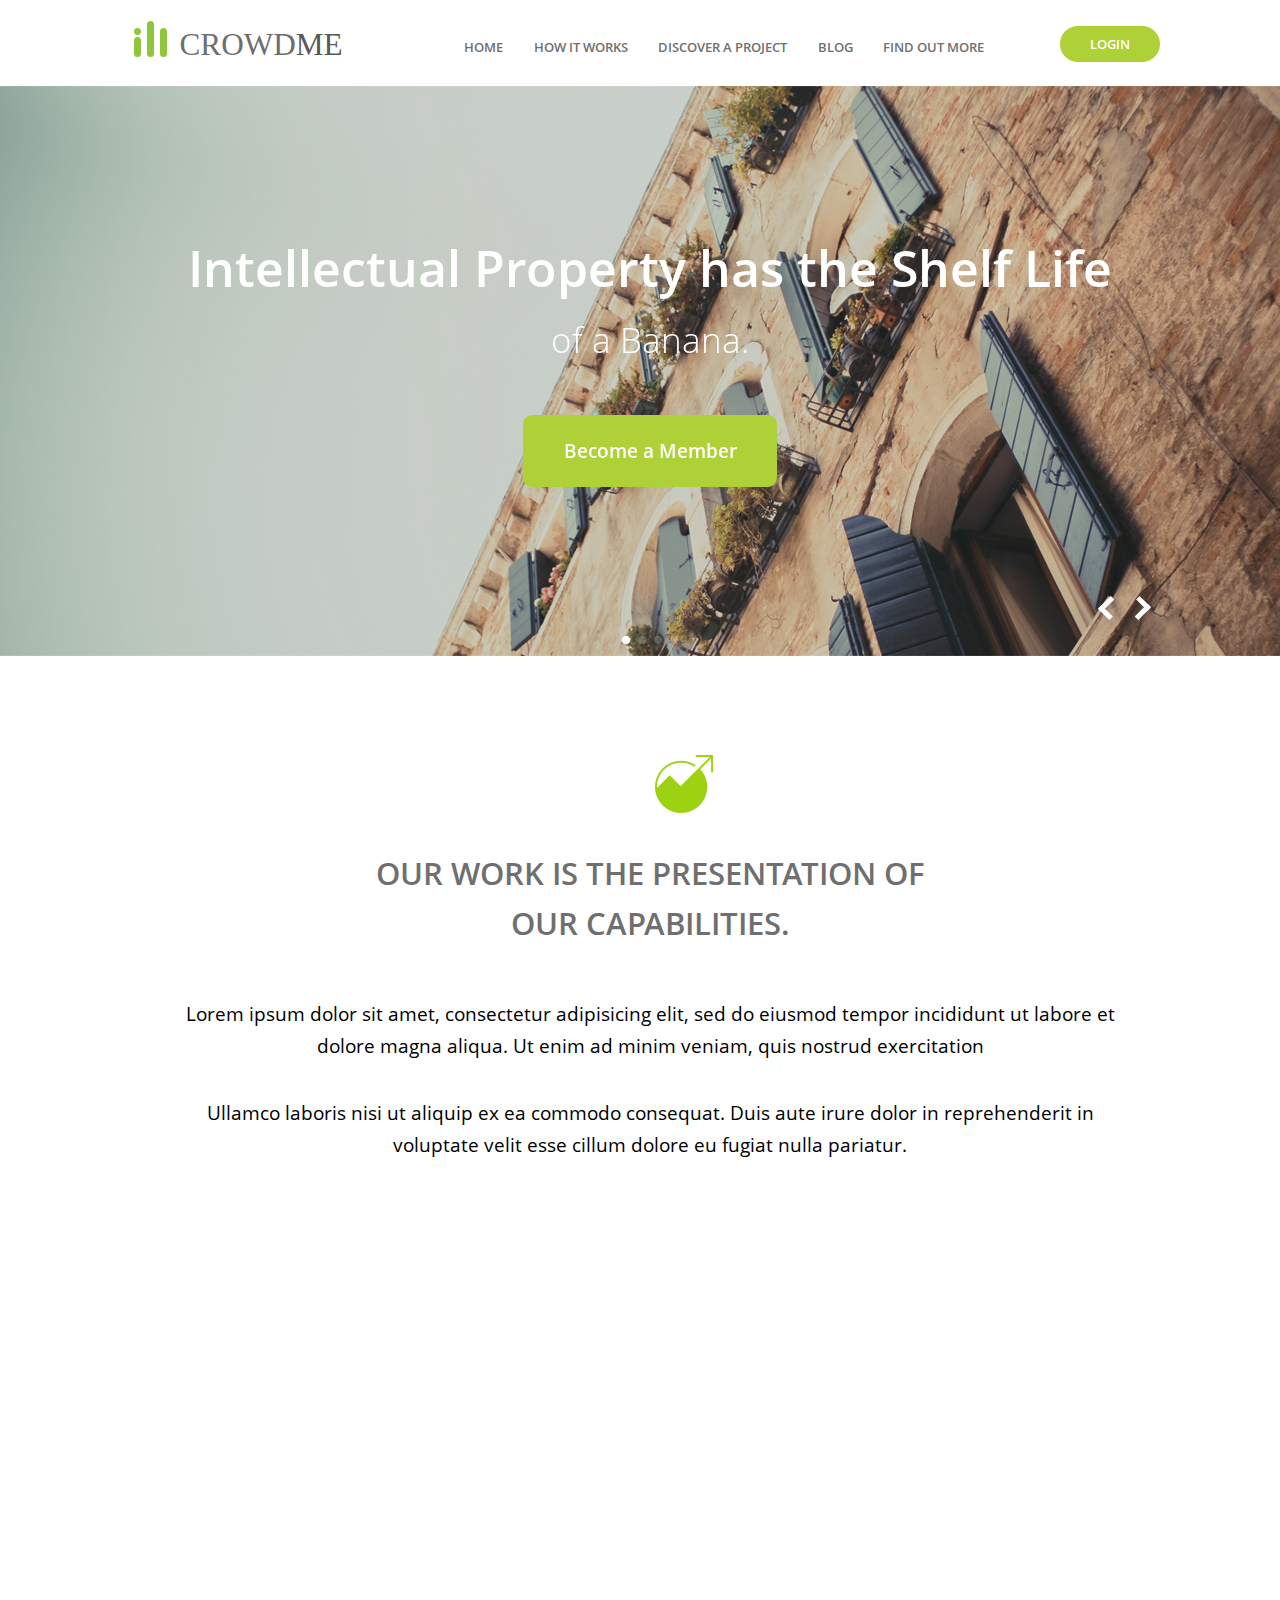
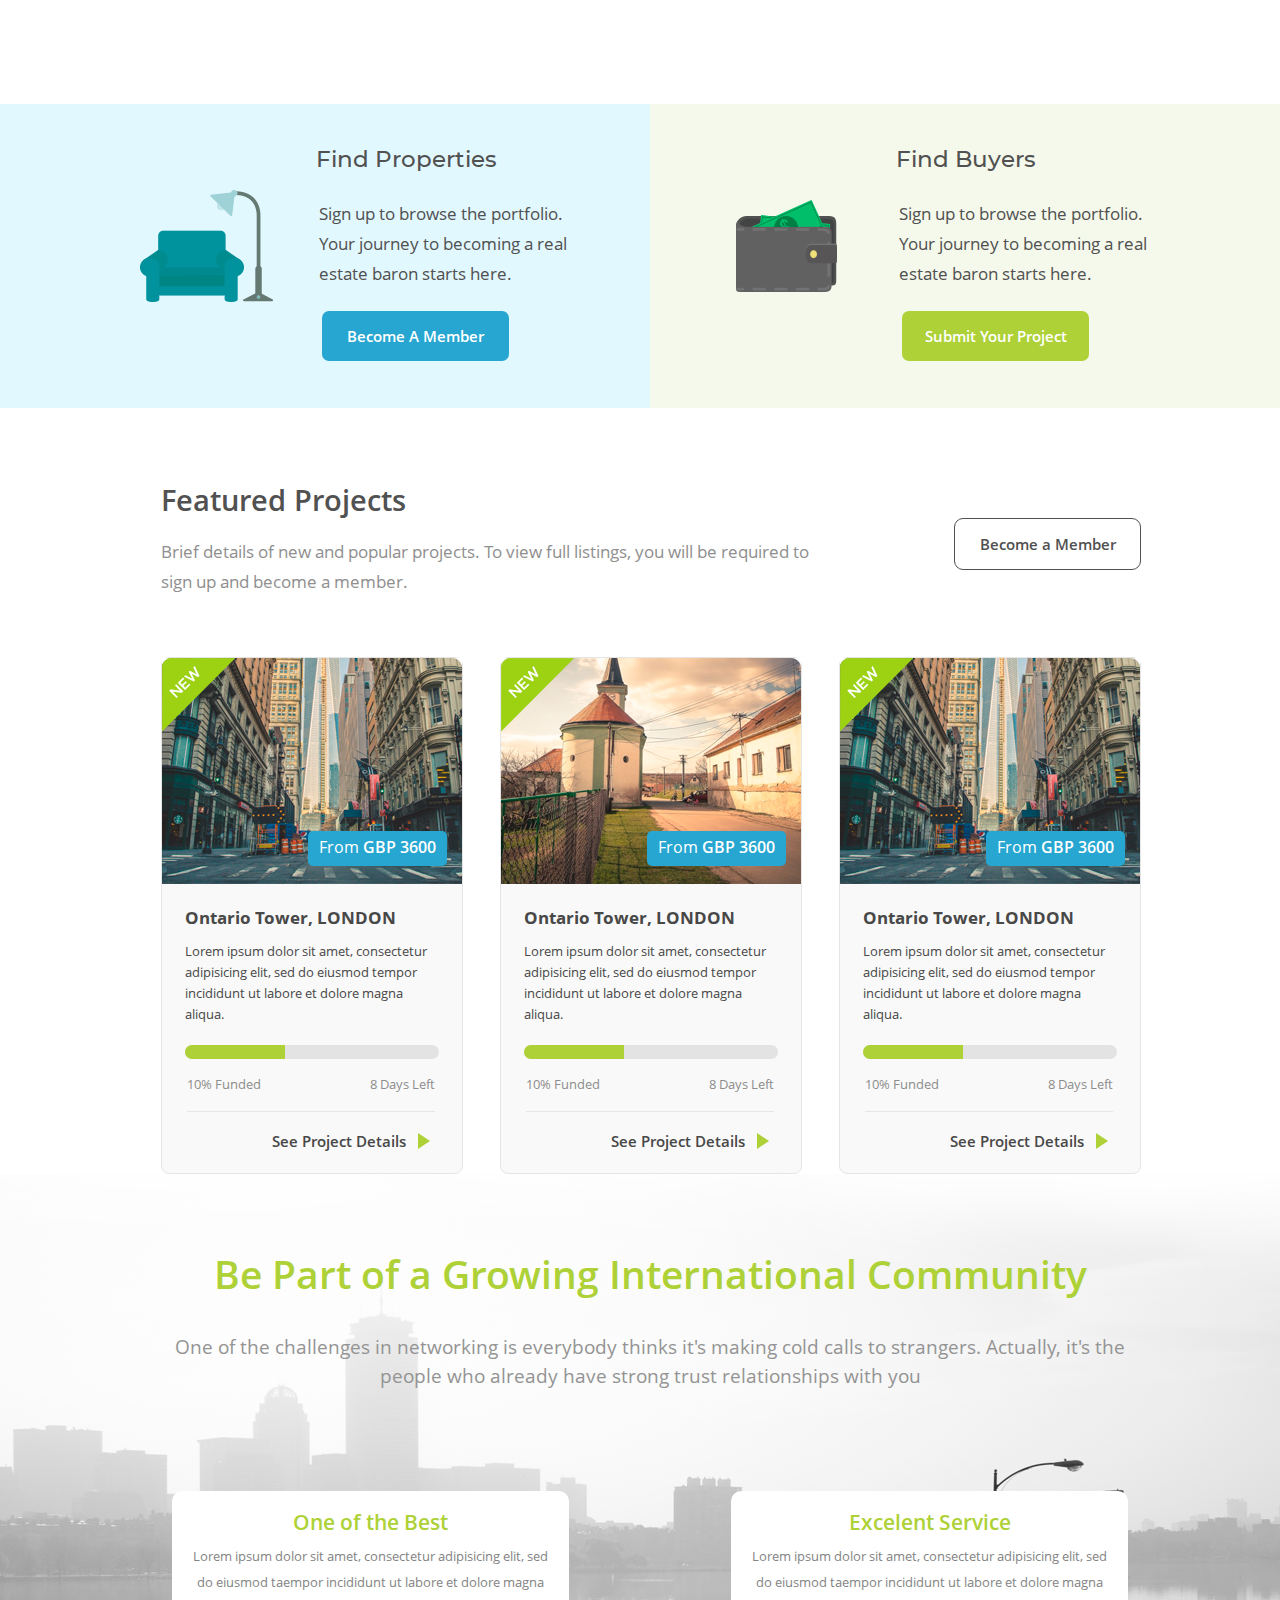
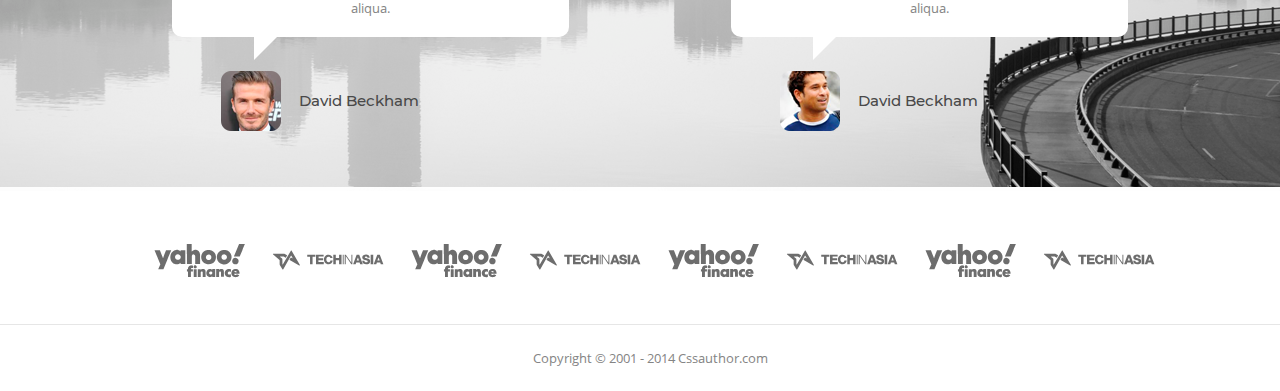
==== commit 37ae6beb: "Initial commit" ====
--- a/index.html
+++ b/index.html
@@ -2,6 +2,8 @@
 <html lang="en">
 <head>
     <meta charset="UTF-8">
+    <link type="image/x-icon" href="favicon.ico" rel="shortcut icon">
+    <link rel="stylesheet" href="https://unpkg.com/aos@next/dist/aos.css"/>
     <link rel="stylesheet" href="https://cdn.jsdelivr.net/npm/swiper@9/swiper-bundle.min.css"/>
     <link rel="stylesheet" href="style/style.css">
     <title>Crowdme</title>
@@ -44,7 +46,7 @@
             </nav>
         </div>
         <div class="header-login-wrapper">
-            <a href="#" class="header-login popup-login-open">LOGIN</a>
+            <a href="popup-login.html" class="header-login popup-login-open">LOGIN</a>
         </div>
     </header>
     <main>
@@ -94,7 +96,7 @@
                 </div>
             </section>
             <section class="main-menu">
-                <div class="main-menu-wrapper">
+                <div class="main-menu-wrapper" data-aos="fade-up">
                     <div class="menu-listwrapper">
                         <ul class="main-menu-list">
                             <li class="main-menu-item">
@@ -135,7 +137,7 @@
                                 Sign up to browse the portfolio. Your journey to becoming a real estate baron starts here.
                             </p>
                             <div class="findmenu-button-container">
-                                <a href="#" class="findmenu-button popup-Become-A-Member-open">Become A Member</a>
+                                <a href="popup-become-a-member.html" class="findmenu-button popup-Become-A-Member-open">Become A Member</a>
                             </div>
                         </div>
                     </div>
@@ -147,7 +149,7 @@
                                 Sign up to browse the portfolio. Your journey to becoming a real estate baron starts here.
                             </p>
                             <div class="findmenu-button-container">
-                                <a href="#" class="findmenu-button submit-button popup-login-open">Submit Your Project</a>
+                                <a href="popup-login.html" class="findmenu-button submit-button popup-login-open">Submit Your Project</a>
                             </div>
                         </div>
                     </div>
@@ -163,7 +165,7 @@
                             </p>
                         </div>
                         <div class="featured-button-wrapper">
-                            <a href="#" class="featured-button popup-Become-A-Member-open">Become a Member</a>
+                            <a href="popup-become-a-member.html" class="featured-button popup-Become-A-Member-open">Become a Member</a>
                         </div>
                     </div>
                     <div class="featured-cards-container">
@@ -383,6 +385,10 @@
             </section>
         </form>
     </div>
+    <script src="https://unpkg.com/aos@next/dist/aos.js"></script>
+    <script>
+        AOS.init();
+    </script>
     <script src="https://cdn.jsdelivr.net/npm/swiper@9/swiper-bundle.min.js"></script>
     <script src="script/main.js"></script>
 </body>
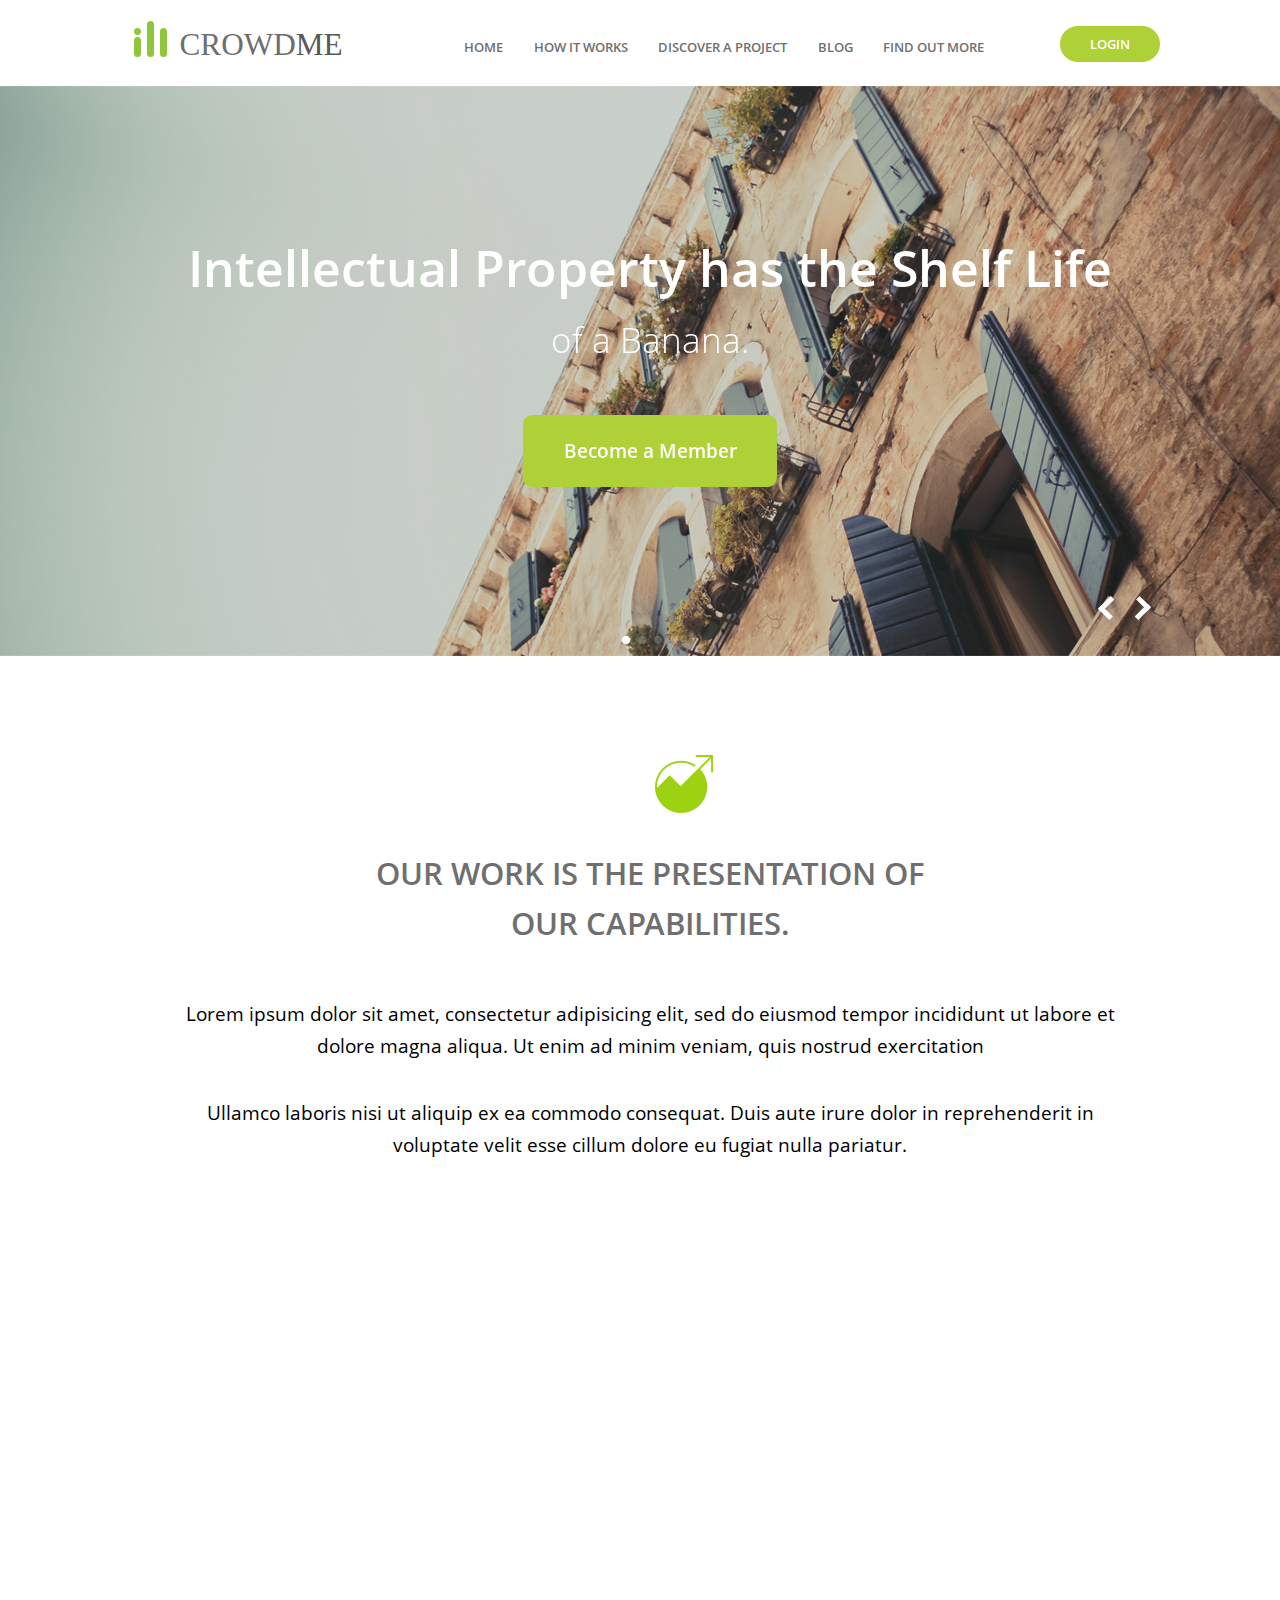
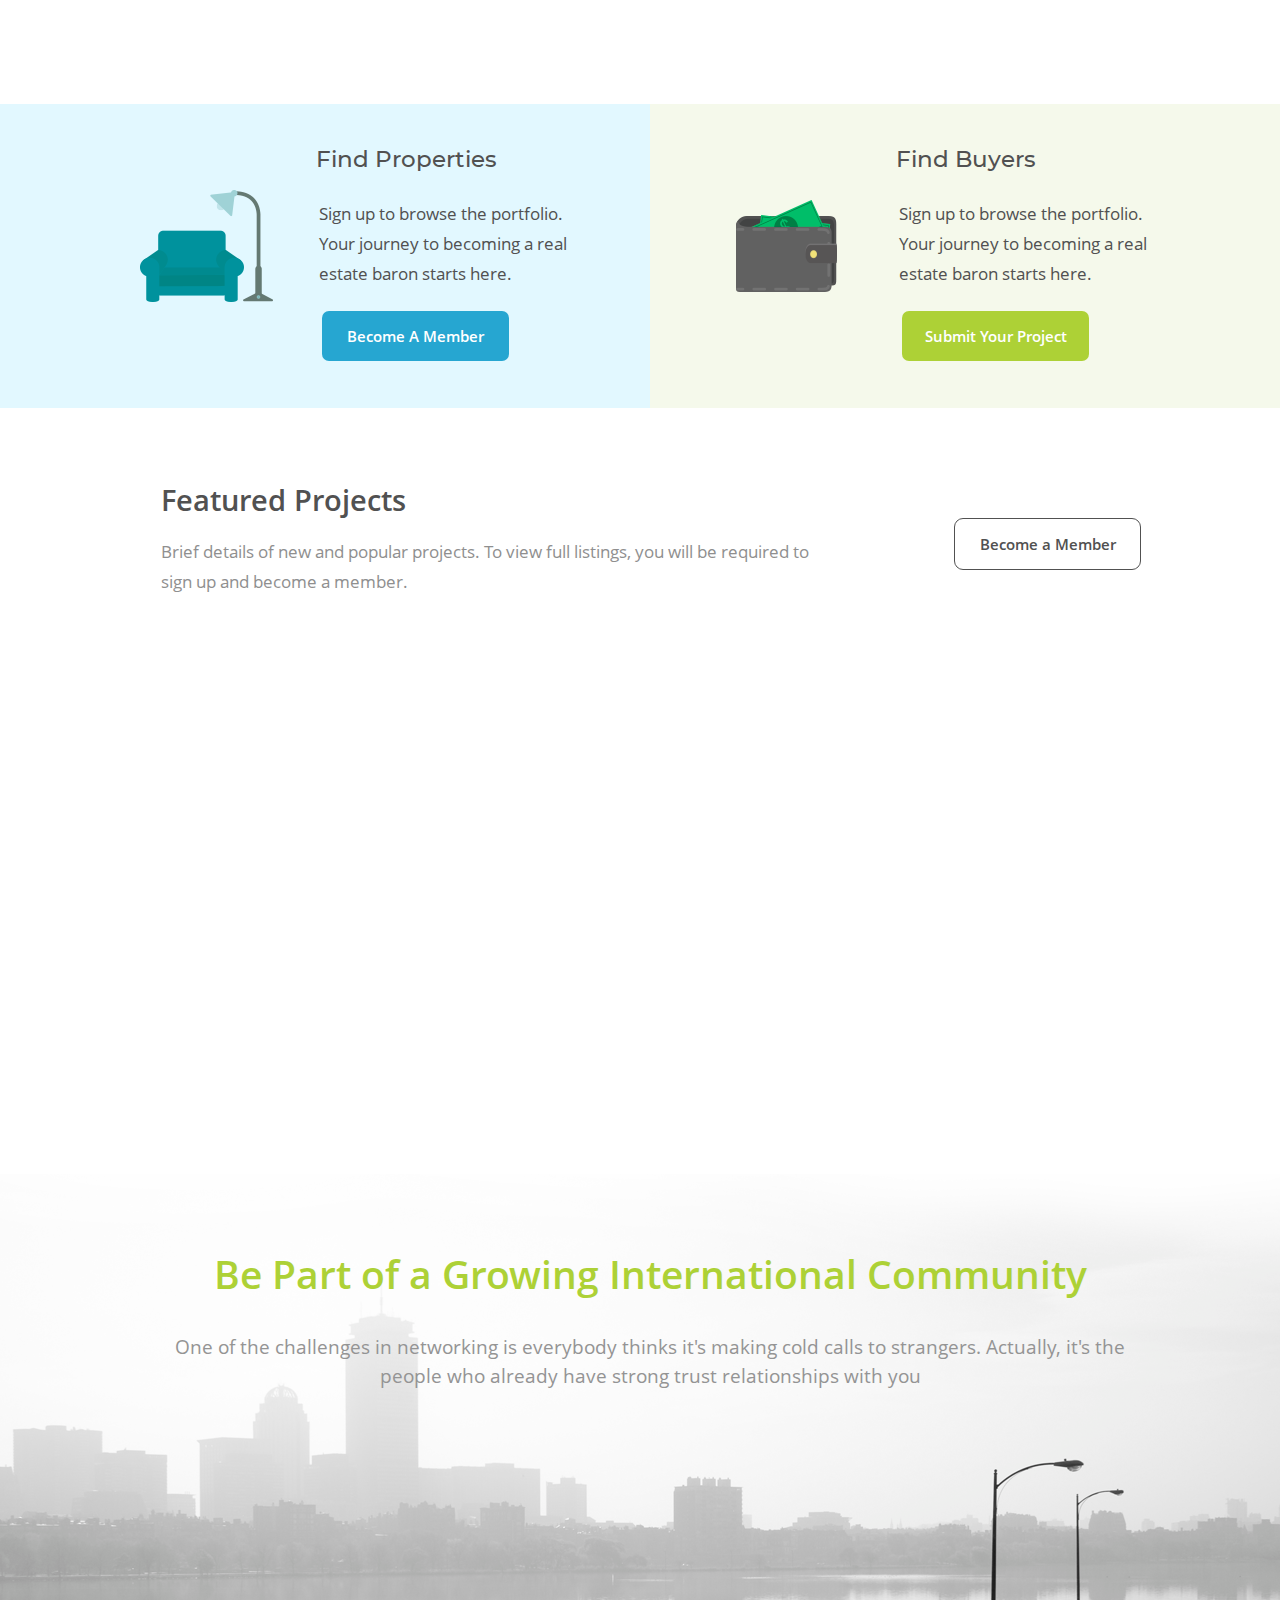
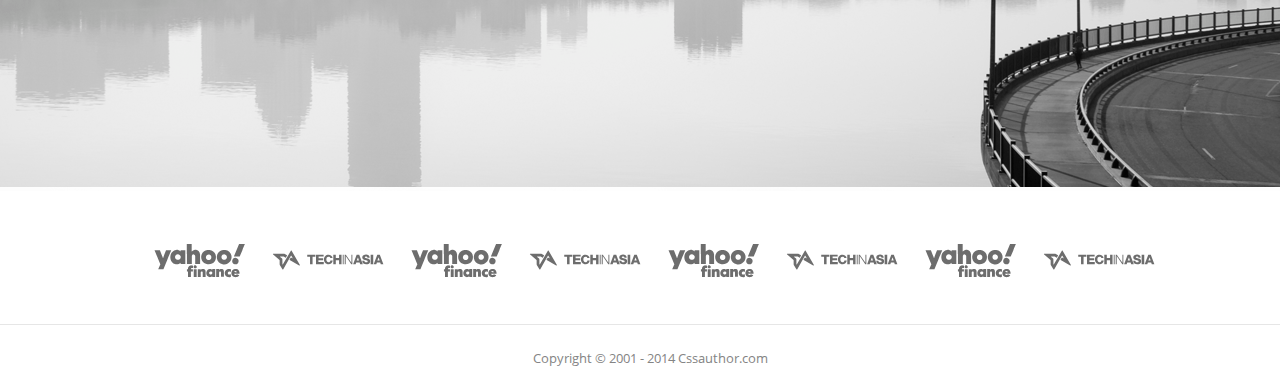
==== commit efe39667: "Added animations and tab menu" ====
--- a/index.html
+++ b/index.html
@@ -99,7 +99,7 @@
                 <div class="main-menu-wrapper" data-aos="fade-up">
                     <div class="menu-listwrapper">
                         <ul class="main-menu-list">
-                            <li class="main-menu-item">
+                            <li class="main-menu-item menu-tab-active">
                                 <a href="#">
                                     <p class="item-paragraph">Simple</p>
                                 </a>
@@ -119,10 +119,24 @@
                     <div class="menu-textwrapper">
                         <img src="img/main-glasses.png" alt="Декоративный элемент: Очки" width="113" height="113" class="main-menu-img">
                         <div class="main-menu-textwrapper">
-                            <h2 class="main-menu-header">Browse projects, like booking a hotel online !</h2>
-                            <p class="main-menu-paragraph">
-                                Lorem ipsum dolor sit amet, consectetur adipisicing elit, sed do eiusmod tempor incididunt ut labore et do lore magna aliqua. Ut enim ad minim veniam, quis nostrud exercitation ullamco laboris nisi ut aliquip ex ea commodo consequat.
-                            </p>
+                            <div class="main-menu-tab menu-data-active">
+                                <h2 class="main-menu-header">Browse projects, like booking a hotel online !</h2>
+                                <p class="main-menu-paragraph">
+                                    Lorem ipsum dolor sit amet, consectetur adipisicing elit, sed do eiusmod tempor incididunt ut labore et do lore magna aliqua. Ut enim ad minim veniam, quis nostrud exercitation ullamco laboris nisi ut aliquip ex ea commodo consequat.
+                                </p>
+                            </div>
+                            <div class="main-menu-tab">
+                                <h2 class="main-menu-header">Tab 2 header</h2>
+                                <p class="main-menu-paragraph">
+                                    Lorem ipsum dolor sit amet, consectetur adipisicing elit, sed do eiusmod tempor incididunt ut labore et do lore magna aliqua. Ut enim ad minim veniam, quis nostrud exercitation ullamco laboris nisi ut aliquip ex ea commodo consequat.
+                                </p>
+                            </div>
+                            <div class="main-menu-tab">
+                                <h2 class="main-menu-header">Tab 3 header</h2>
+                                <p class="main-menu-paragraph">
+                                    Lorem ipsum dolor sit amet, consectetur adipisicing elit, sed do eiusmod tempor incididunt ut labore et do lore magna aliqua. Ut enim ad minim veniam, quis nostrud exercitation ullamco laboris nisi ut aliquip ex ea commodo consequat.
+                                </p>
+                            </div>
                         </div>
                     </div>
                 </div>
@@ -169,7 +183,7 @@
                         </div>
                     </div>
                     <div class="featured-cards-container">
-                        <article class="featured-card">
+                        <article class="featured-card" data-aos="fade-left">
                             <div class="card-description-wrapper">
                                 <div class="card-img-wrapper">
                                     <img src="img/main-featured-1.png" alt="Карточка продукта" width="300" height="226" class="card-img">
@@ -196,7 +210,7 @@
                                 </div>
                             </div>
                         </article>
-                        <article class="featured-card">
+                        <article class="featured-card" data-aos="fade-up">
                             <div class="card-description-wrapper">
                                 <div class="card-img-wrapper">
                                     <img src="img/main-featured-2.png" alt="Карточка продукта" width="300" height="226" class="card-img">
@@ -223,7 +237,7 @@
                                 </div>
                             </div>
                         </article>
-                        <article class="featured-card">
+                        <article class="featured-card" data-aos="fade-right">
                             <div class="card-description-wrapper">
                                 <div class="card-img-wrapper">
                                     <img src="img/main-featured-3.png" alt="Карточка продукта" width="300" height="226" class="card-img">
@@ -262,7 +276,7 @@
                         </p>
                     </div>
                     <div class="main-reviews-container">
-                        <div class="review-container">
+                        <div class="review-container" data-aos="fade-right">
                             <div class="review">
                                 <h3 class="review-container-header">One of the Best</h3>
                                 <p class="review-container-description">
@@ -275,7 +289,7 @@
                                 <p class="review-people-description">David Beckham</p>
                             </div>
                         </div>
-                        <div class="review-container">
+                        <div class="review-container" data-aos="fade-left">
                             <div class="review">
                                 <h3 class="review-container-header">Excelent Service</h3>
                                 <p class="review-container-description">
--- a/style/style.css
+++ b/style/style.css
@@ -356,6 +356,18 @@
 
 .main-menu-textwrapper {
     width: 653px;
+}
+
+.main-menu-tab {
+    display: none;
+}
+
+.menu-tab-active {
+    display: flex;
+}
+
+.menu-data-active {
+    display: block;
 }
 
 .main-menu-header {
